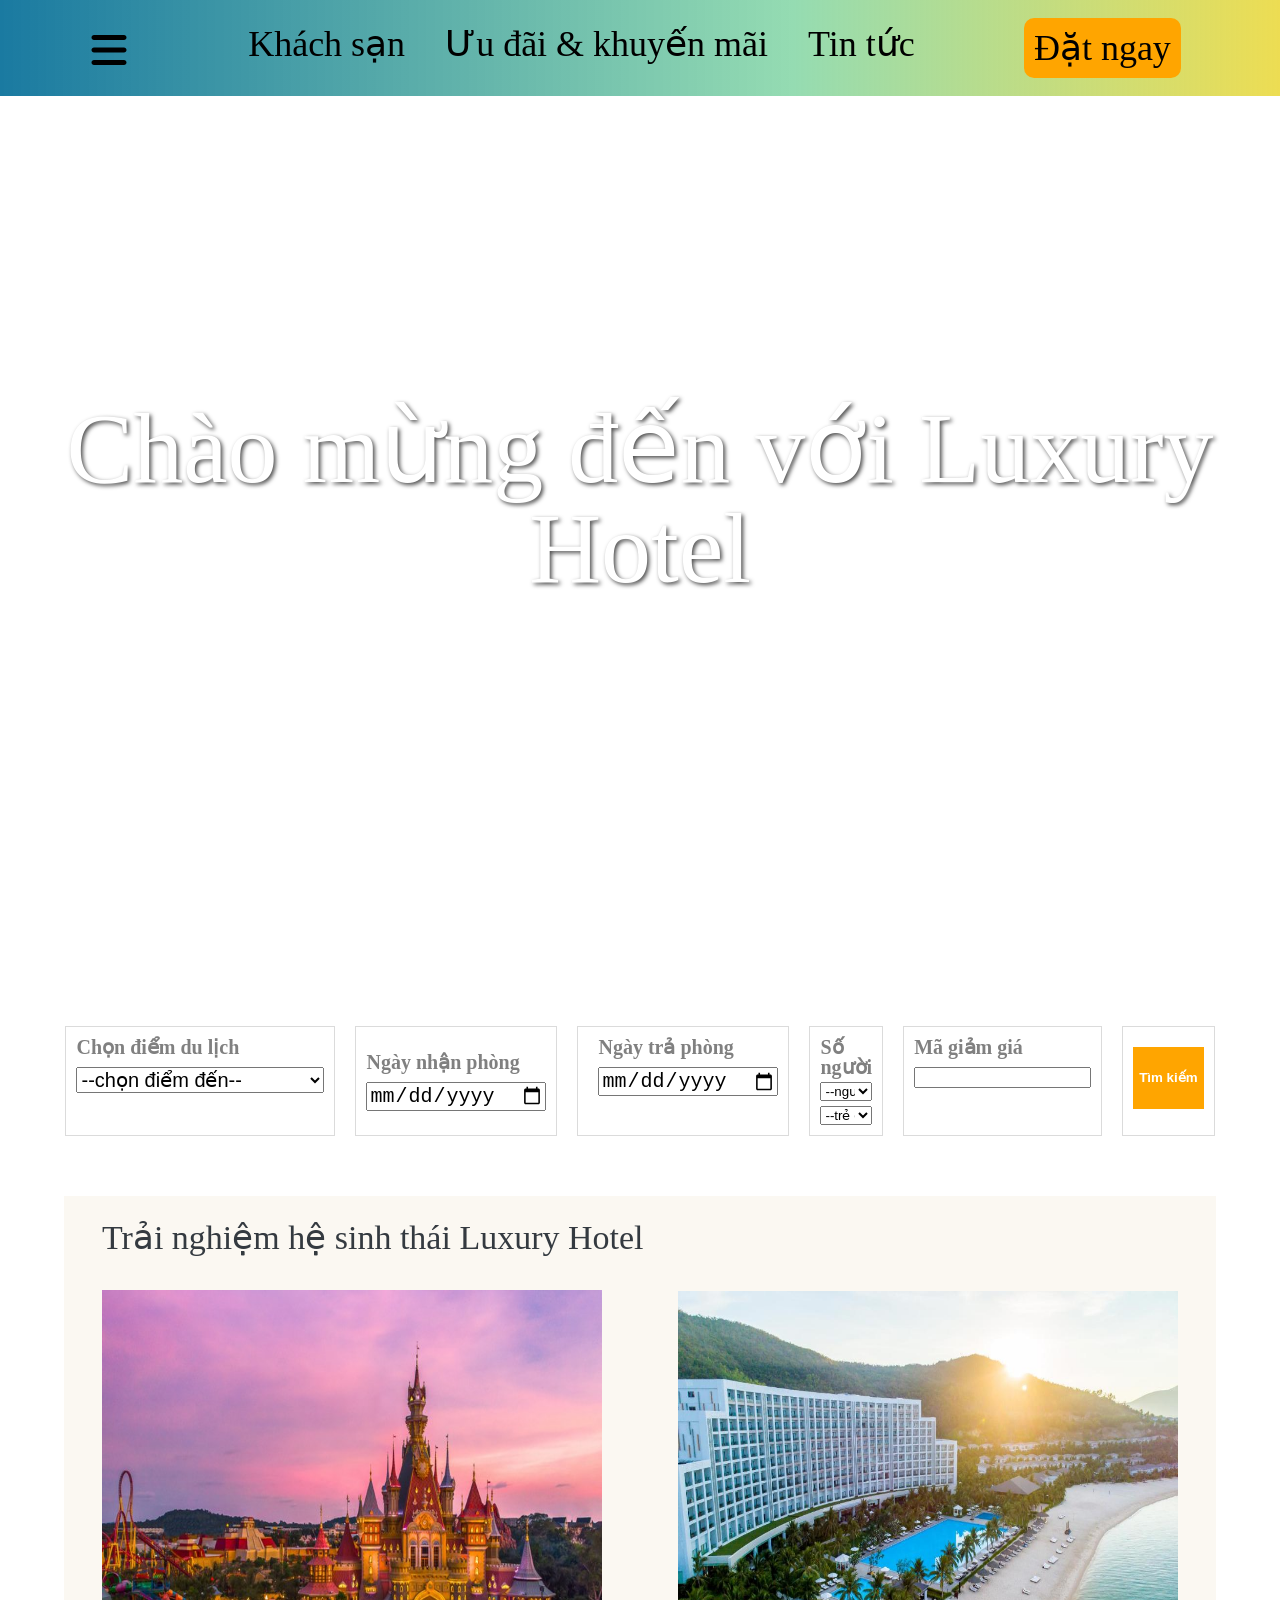
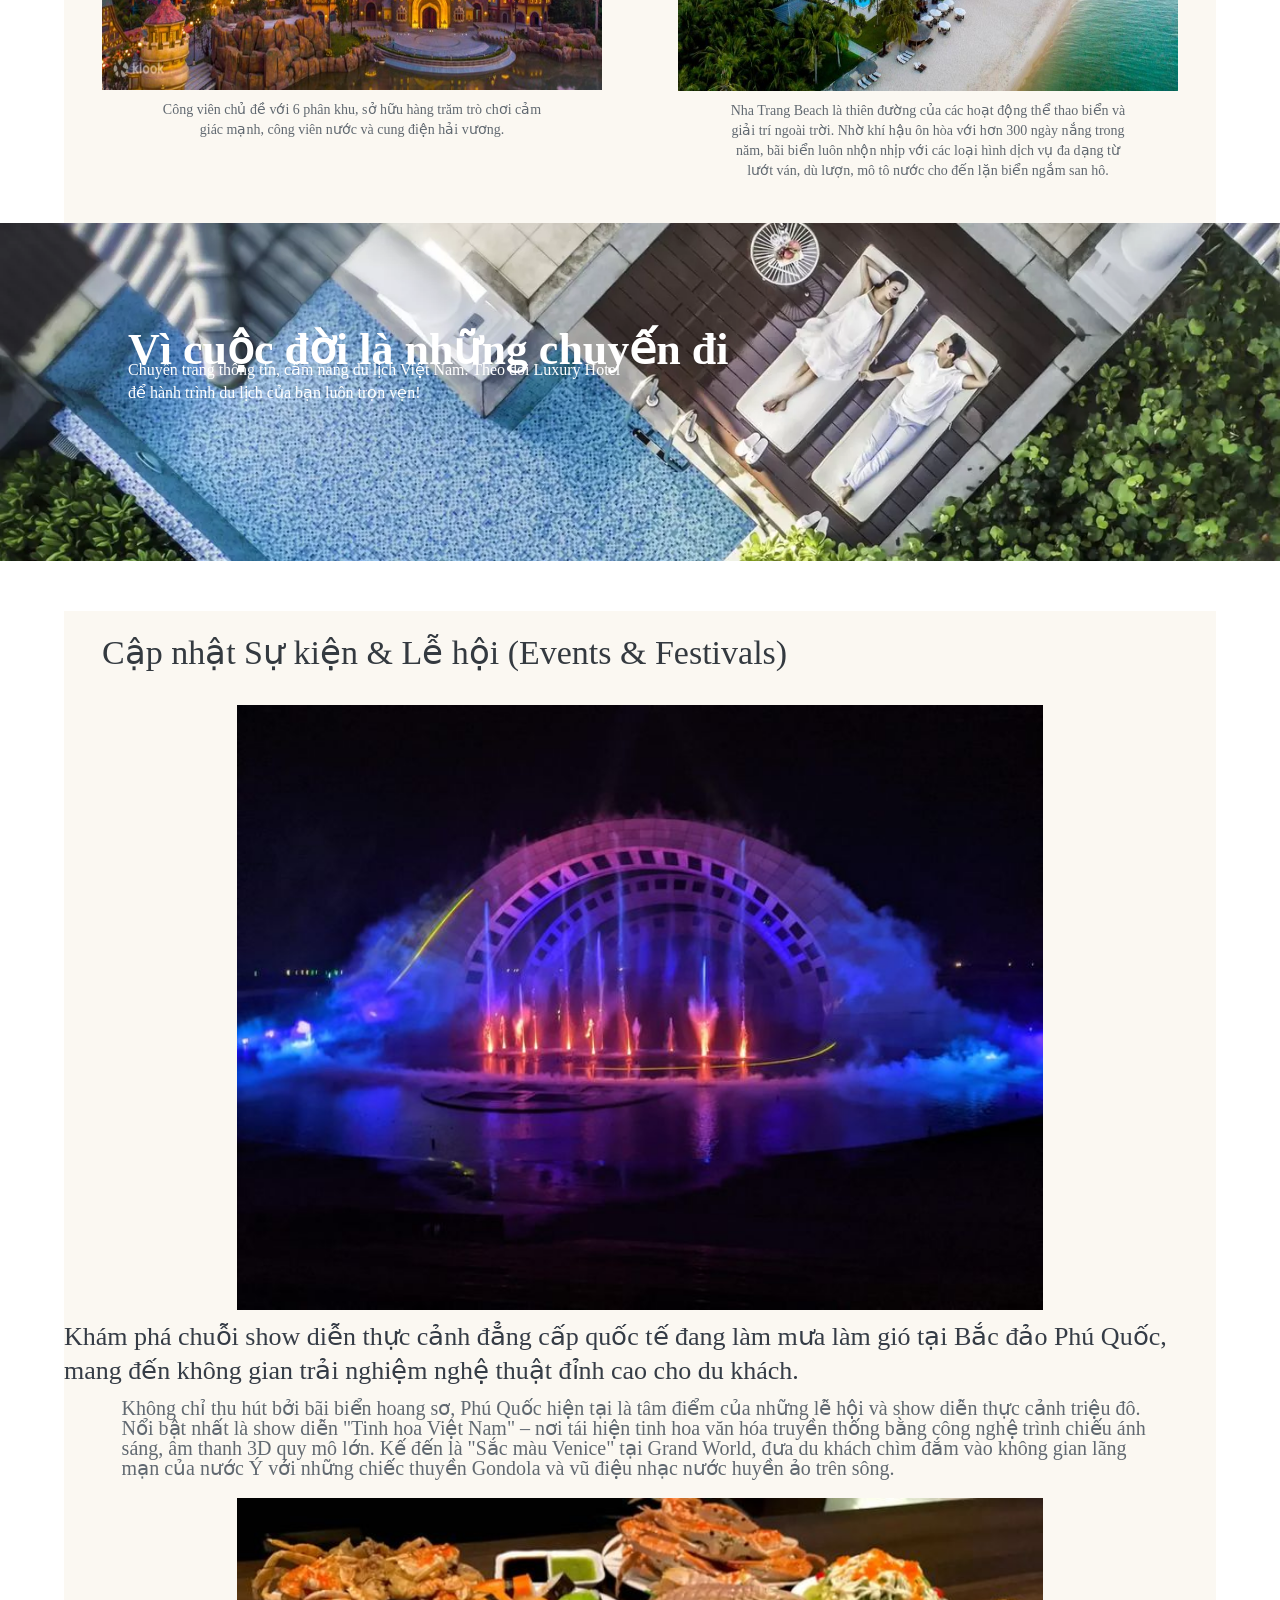
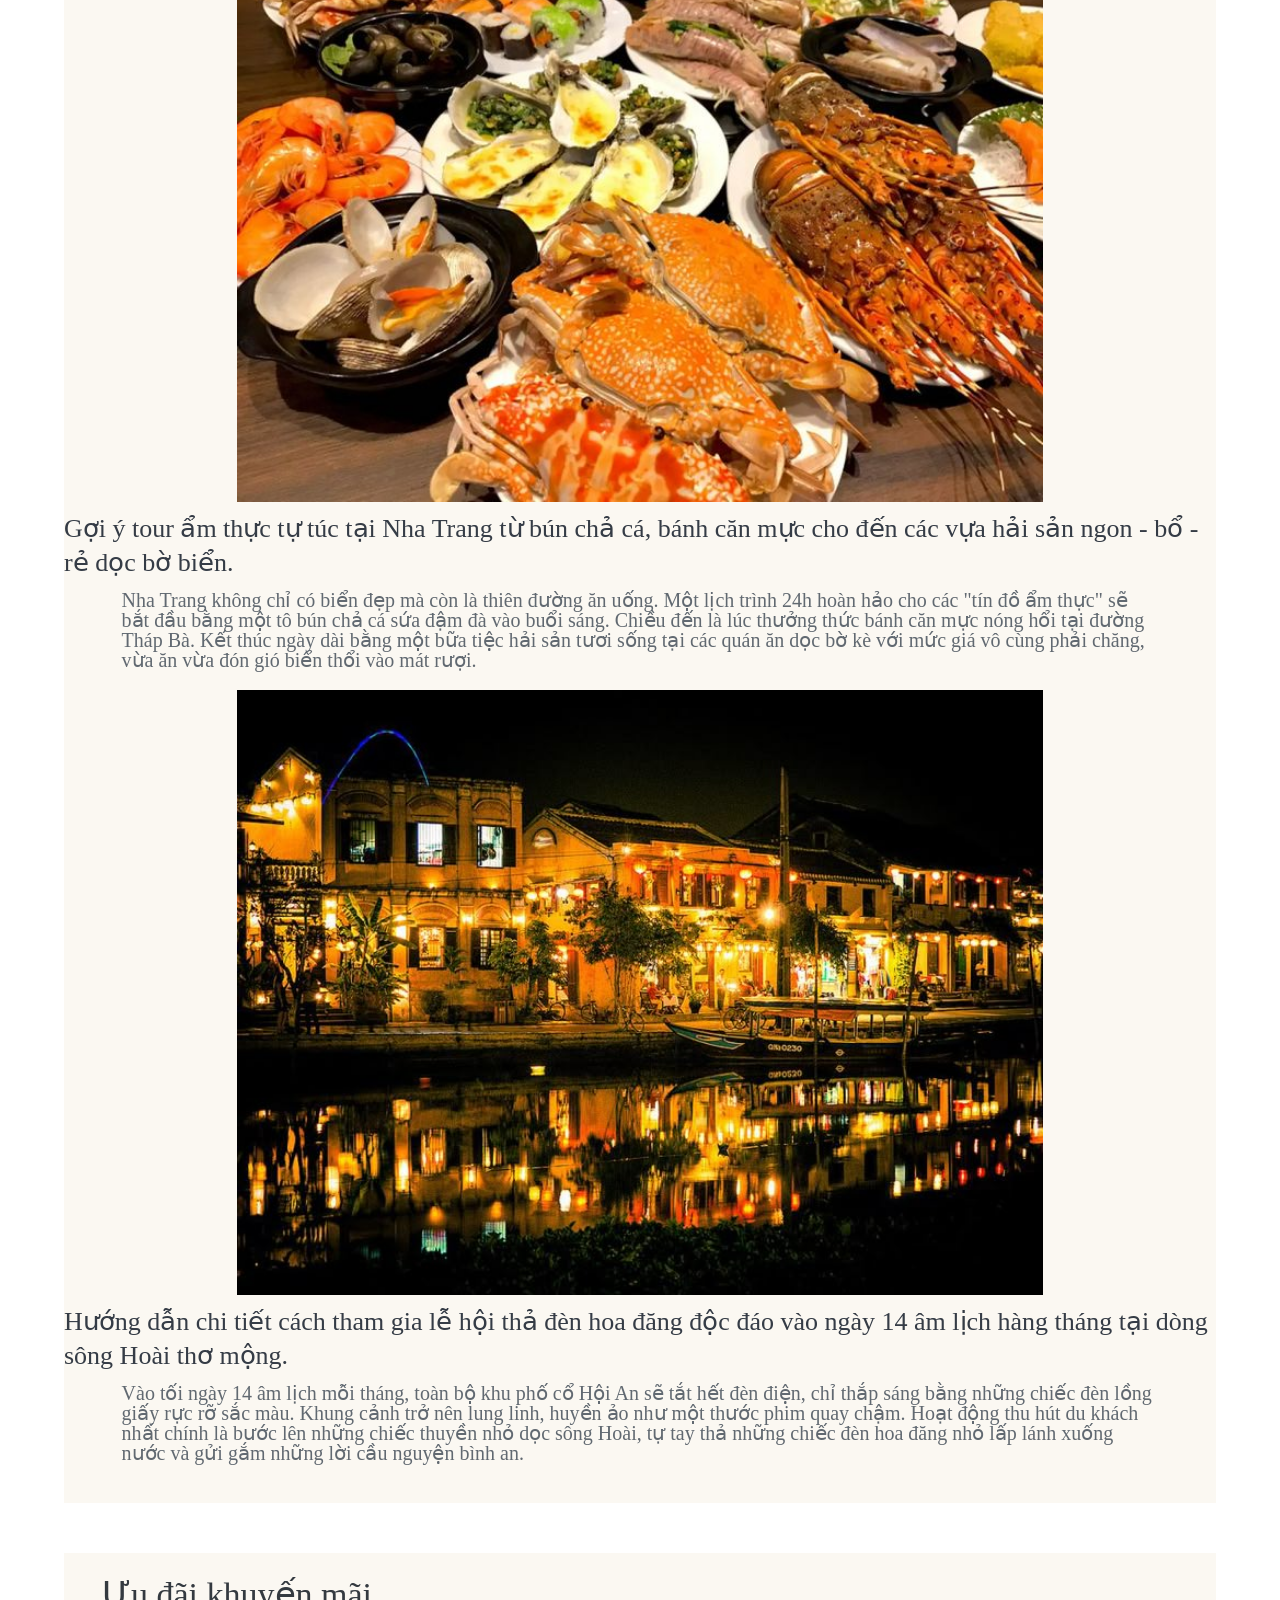
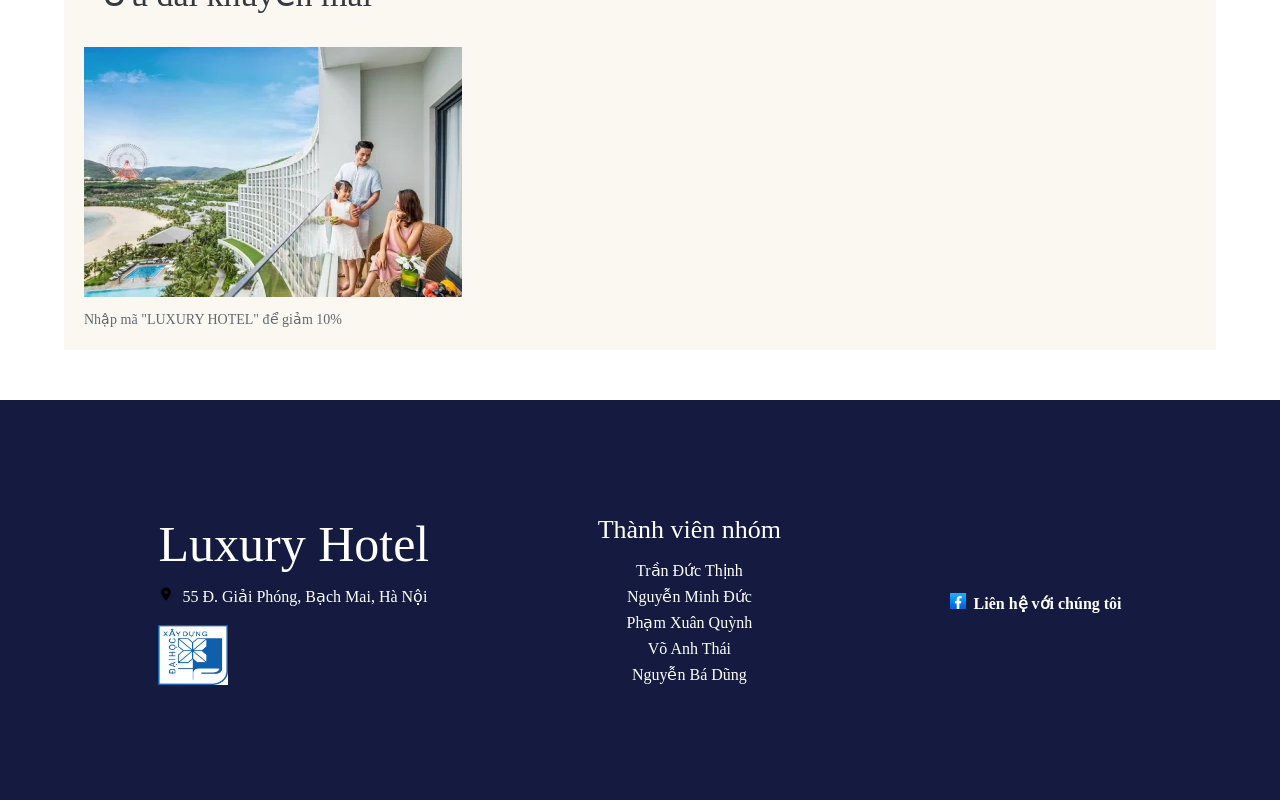
==== index.html @ 9d7a4347 "Add files via upload" ====
<!DOCTYPE html>
<html>
    <head lang="vn">
    <meta charset="UTF-8">
    <link rel="stylesheet" href="./css/reset.css">
    <link rel="stylesheet" href="./css/style.css">
    <!-- title -->
     <title>Luxyry Hotel</title>
    </head>
    <body>
       <!-- header -->
        <header class="header fixed">
            <div class="main-container">
                <div class="body">
                    <!-- icon -->
                     <img src="./img/bars-solid-full.svg" alt="" class="icon">
                     <!-- nav -->
                      <nav class="nav">
                        <ul>
                            <li><a href="#1">Khách sạn</a></li>
                            <li><a href="#2">Ưu đãi & khuyến mãi</a></li>
                            <li><a href="#3">Tin tức</a></li>
                        </ul>
                      </nav>
                      <!-- button -->
                       <div class="button"><a href="#0" class="btn btn-dat-ngay">Đặt ngay</a></div>
                </div>
            </div>
        </header>
        
                   <!-- hero bgc -->
         <section class="hero-banner">
            <!-- content -->
    <div class="content" id="0">
        <div class="box1">
            <h1 class="chaomung">Chào mừng đến với Luxury Hotel</h1>
        <p>Đánh thức mọi giác quan cùng hệ sinh thái nghỉ dưỡng của Luxury Hotel</p>
    </div>
    <div class="khampha">
        <a href="#1">Khám phá -></a>
    </div>
        </div>
    </section>
    <!-- main -->
       
     <!-- <div class="form-dat-phong">
               
     </div> -->
     <main class="main">
         <!-- form tim phong -->
        <div class="main__find" id="1">
            <form>
                <div class=" form form__des">
                    <label for="destination">
                        Chọn điểm du lịch
                   <select name="destination" id="">
                    <option value="">--chọn điểm đến--</option>
                    <optgroup label="Phú Quốc">
                    <option value="">Fiesta Phú Quốc</option>
                    <option value="">Wonderland Phú Quốc</option>
                    <option value="">Resort Phú Quốc</option>
                    </optgroup>
                    <optgroup label="Nha Trang">
                        <option value="">Nha Trang Resort</option>
                        <option value="">Nha Trang Beach</option>
                    </optgroup>
                    <optgroup label="Hội An">
                        <option value="">Resort & Golf Hội An</option>
                    </optgroup>
                   </select>
                </label>
                </div>
                <div class="form form__dayin">
                    <label for="dayin">Ngày nhận phòng</label>
                        <input type="date" name="" id="dayin">
                    
                </div>
                <div class="form form__dayout">
                    <label>
                        Ngày trả phòng
                        <input type="date" name="" id="dayout">
                    </label>
                </div>
                <div class="form form__people">
                    <label for="people">
                        Số người
                        <select name="" id="people__old">
                            <option value="">--người lớn--</option>
                          <option value="">1 Người lớn</option>
                          <option value="">3 người lớn</option>
                          <option value="">4 người lớn</option>
                          <option value="">5 người lớn</option>
                          <option value="">6 người lớn</option>
                    </select>
                    <select name="" id="people__child" class="child">
                        <option value="">--trẻ em--</option>
                        <option value="">1 trẻ em</option>
                        <option value="">2 trẻ em</option>
                        <option value="">3 trẻ em</option>
                        <option value="">4 trẻ em</option>
                        <option value="">5 trẻ em</option>
                    </select>
                </label>
                </div>
                <div class="form form__coupon">
                    <label for="coupon">Mã giảm giá<input type="text" name="" id="coupon"></label>
                </div>
                <div class="form form__search">
                    <input type="submit" value="Tìm kiếm" id="">
                </div>
            </form>
        </div>
        <!-- khach san -->
         <div class="container">
            <h1>Trải nghiệm hệ sinh thái Luxury Hotel</h1>
            <div class="main__khachsan" >
                <div class="a main__khachsan--left">
                <!-- img -->
                 <img src="./img/wPhuQuoc.jpg" alt="phu quoc" class="img">
                 <p>Công viên chủ đề với 6 phân khu, sở hữu hàng trăm trò chơi cảm giác mạnh, 
công viên nước và cung điện hải vương.</p>
                </div>
                <div class="a main__khachsan--right">
                    <img src="./img/nhatrangbeach.jpg" alt="">
                    <p>
Nha Trang Beach là thiên đường của các hoạt động thể thao biển và giải trí ngoài trời. 
Nhờ khí hậu ôn hòa với hơn 300 ngày nắng trong năm, 
bãi biển luôn nhộn nhịp với các loại hình dịch vụ đa dạng từ lướt ván, dù lượn, 
mô tô nước cho đến lặn biển ngắm san hô.
                    </p>
                </div>
            </div>
         </div>
          <!-- anh tu do  -->
           <div class="banner">
            <h2>Vì cuộc đời là những chuyến đi</h2>
            <p>Chuyên trang thông tin, cẩm nang du lịch Việt Nam. Theo dõi Luxury Hotel để hành trình du lịch của bạn luôn trọn vẹn!</p>
            <img src="./img/banner.JPG.webp" alt="Du lịch luxury">
           </div>
           <!-- news -->
            <div class="container">
                <div class="main__news" id="3">
                <h1>Cập nhật Sự kiện & Lễ hội (Events & Festivals)</h1>
                <div class="body">
                    <img src="./img/phuquoc3.jpg" alt="phuquoc">
                    <h2>Khám phá chuỗi show diễn thực cảnh đẳng cấp quốc tế đang làm mưa làm gió tại Bắc đảo Phú Quốc, mang đến không gian trải nghiệm nghệ thuật đỉnh cao cho du khách.</h2>
                    <p>Không chỉ thu hút bởi bãi biển hoang sơ, Phú Quốc hiện tại là tâm điểm của những lễ hội và show diễn thực cảnh triệu đô. Nổi bật nhất là show diễn "Tinh hoa Việt Nam" – nơi tái hiện tinh hoa văn hóa truyền thống bằng công nghệ trình chiếu ánh sáng, âm thanh 3D quy mô lớn. Kế đến là "Sắc màu Venice" tại Grand World, đưa du khách chìm đắm vào không gian lãng mạn của nước Ý với những chiếc thuyền Gondola và vũ điệu nhạc nước huyền ảo trên sông.</p>
                    <img src="./img/nhatrangamthuc.jpg" alt="amthucnhatrang">
                    <h2>Gợi ý tour ẩm thực tự túc tại Nha Trang từ bún chả cá, bánh căn mực cho đến các vựa hải sản ngon - bổ - rẻ dọc bờ biển.</h2>
                    <p>Nha Trang không chỉ có biển đẹp mà còn là thiên đường ăn uống. Một lịch trình 24h hoàn hảo cho các "tín đồ ẩm thực" sẽ bắt đầu bằng một tô bún chả cá sứa đậm đà vào buổi sáng. Chiều đến là lúc thưởng thức bánh căn mực nóng hổi tại đường Tháp Bà. Kết thúc ngày dài bằng một bữa tiệc hải sản tươi sống tại các quán ăn dọc bờ kè với mức giá vô cùng phải chăng, vừa ăn vừa đón gió biển thổi vào mát rượi.</p>
                    <img src="./img/Hoi An At Night.jpg" alt="hoianvedem">
                    <h2>Hướng dẫn chi tiết cách tham gia lễ hội thả đèn hoa đăng độc đáo vào ngày 14 âm lịch hàng tháng tại dòng sông Hoài thơ mộng.</h2>
                    <p>Vào tối ngày 14 âm lịch mỗi tháng, toàn bộ khu phố cổ Hội An sẽ tắt hết đèn điện, chỉ thắp sáng bằng những chiếc đèn lồng giấy rực rỡ sắc màu. Khung cảnh trở nên lung linh, huyền ảo như một thước phim quay chậm. Hoạt động thu hút du khách nhất chính là bước lên những chiếc thuyền nhỏ dọc sông Hoài, tự tay thả những chiếc đèn hoa đăng nhỏ lấp lánh xuống nước và gửi gắm những lời cầu nguyện bình an.</p>
                </div>
                </div>
            </div>
            <div class="container" id="2">
                <h1>Ưu đãi khuyến mãi</h1>
                <div class="main__sale">
                <img src="./img/sale.webp" alt="sale">
                <p>Nhập mã "<b>LUXURY HOTEL</b>" để giảm 10%</p>   
                </div>
            </div>
     </main>
     <!-- footer -->
      <footer>
        <div class="main__footer">
            <div class="main__footer--left">
                <h1>Luxury Hotel</h1>
                <p>55 Đ. Giải Phóng, Bạch Mai, Hà Nội</p>
                <img src="./img/huce.png" alt="Đại học Xây Dựng Hà Nội">
            </div>
            <div class="main__footer--center">
                <h1>Thành viên nhóm</h1>
                <p>Trần Đức Thịnh</p>
                <p>Nguyễn Minh Đức</p>
                <p>Phạm Xuân Quỳnh</p>
                <p>Võ Anh Thái</p>
                <p>Nguyễn Bá Dũng</p>
            </div>
            <div class="main__footer--right">
                <a href="https://www.facebook.com/DucThinhTran.06" target="_blank">Liên hệ với chúng tôi</a>
            </div>
        </div>
      </footer>
    </body>
</html>
---- css/style.css ----
*{
    box-sizing: border-box;
}
html{
    font-size: 62.5%;
}
/* 1rem - 10px */
body{
    font-size: 1.6rem;
    font-family: 'Times New Roman', Times, serif;
}
/* common */
a{
    text-decoration: none;
}
.btn{
    padding: 10px 10px;
    border-radius: 10px;
    background-color: orange;
}
.container{
    margin-top: 5rem;
    background: #fbf8f2;
    width: 90%;
    margin-left: auto;
    margin-right: auto;
    padding: 2rem 0;
}
.main p{
     font-weight: 400;
    font-size: 14px;
    line-height: 20px;
    color: #616971;
}
/* header */
.main-container .button a:hover{
  background-color: aqua;
  color: white;
} 
.header.fixed{
    position: sticky;
    top: -9px;
}
.header{
    position: relative;
    z-index: 999;
    padding: 10px 0 10px;
    background: #1a7aa1;
background: linear-gradient(90deg, rgba(26, 122, 161, 1) 0%, rgba(87, 199, 133, 0.63) 62%, rgba(237, 221, 83, 1) 100%);
}
.header .body{
    display: flex;
    justify-content: space-evenly;
}
.header .icon{
    margin-top: 15px;
    width: 50px;
    height: 50px;
}
.header .nav ul{
  display: inline-flex;
}
.header .nav li{
    padding : 16px 10px 10px 30px;
}
.header .nav a{
    font-weight: 500;
    font-size: 3.6rem;
    padding: 0;
    margin: 0;
    color: black;
    transition: all 0.5s linear;
}
.header .button{
    padding: 20px 15px;
}
.header .button a{
    font-size: 3.6rem;
    color: black;
    transition: 0.25s all linear;
}
.header .nav a:hover{
color: white;
background-color: rgba(255, 255, 0, 0.507);
border-radius: 10px;
}
/* hero bgc */
.hero-banner {
    position: relative;
    height: 100vh;
    background-image: url(https://letsflytravel.vn/wp-content/uploads/2025/05/an-lam-retreats-ninh-van-bay-nha-trang-2-1920x1080.webp);
    background-size: cover;
    background-position: center;
}
/* content */
.content {
    position: absolute;
    width: 100%;
    /* Căn giữa hoàn hảo cả dọc lẫn ngang trên tấm ảnh nền */
    top: 50%;
    left: 50%;
    transform: translate(-50%, -50%); 
    
    text-align: center;
    color: white; 
}

/* bgc */
.content .chaomung {
    font-size: 10rem;
    margin-bottom: 20px;
    text-shadow: 2px 2px 4px rgba(0, 0, 0, 0.7); 
}

.content p {
    font-size: 2.4rem;
    margin-bottom: 30px;
}

.content .khampha a {
    font-size: 2rem;
    color: white;
    border: 2px solid white;
    padding: 10px 20px;
    border-radius: 5px;
    transition: 0.3s;
}

.content .khampha a:hover {
    background-color: white;
    color: black;
}
/* form */
.main__find {
    margin-top: 2rem;
    width: 90%;
    margin-left: auto;
    margin-right: auto;
}
.main__find form label{
    font-size: 2rem;
    color: gray;
    font-weight: 600;
}
.main__find form div{
    padding: 1rem 1rem;
    border: 1px solid rgba(128, 128, 128, 0.281);
    margin: 1rem 1rem;
}
.main__find form{
    display: flex;
    justify-content: center;
}
.main__find form .form__des label{
    display: flex;
    flex-direction: column;
}
.main__find form .form__des label select{
    margin: 1rem 0 0 0 ;
    font-size: 2rem;
}
.main__find form .form__dayin{
    display: flex;
    flex-direction: column;
}
.main__find form .form__dayin input{
    margin: 1rem 0 0 0 ;
    font-size: 2rem;
}
.main__find .form__dayout{
    display: flex;
    justify-content: center;
}
.main__find .form__dayout input {
    font-size: 2rem;
    margin-top: 1rem;
}
.main__find .form__dayout label{
    margin: 0 0 0 1rem;
}
.main__find .form{
    display: flex;
    justify-content: center;
    width: 100%;
}
.main__find .form__people select{
    margin-top: 0.5rem;
    width: 100%;
}
.main__find .form__coupon input{
    margin-top: 1rem;
}
.main__find .form__search input{
    border: none;
    font-weight: 600;
    color: white;
    background-color: orange;
    width: 100%;
    height: 70%;
    margin-top: 1rem;
    transition: all 0.5s linear;
}
.main__find .form__search input:hover{
    cursor: pointer;
    background-color: aqua;
    border-radius: 0.5rem;
}
/* khach san */
.main__khachsan {
    display: flex;
    width: 100%;
    justify-content: space-evenly;
}
.container h1{
    margin-left: 3.8rem;
    margin-bottom: 30px;
    font-family: 'EB Garamond';
    font-style: normal;
    font-weight: 500;
    font-size: 34px;
    line-height: 44px;
    color: #343a40;
}
.main__khachsan img{
    width: 50rem;
    height: 40rem;
    margin-left: auto;
    margin-right: auto;
}
.main__khachsan--left {
    margin-bottom: 4.2rem;
    width: 50%;
    display: flex;
    flex-direction: column;
    justify-content: center;
}
.main__khachsan--right {
    width: 50%;
    display: flex;
    flex-direction: column;
    justify-content: center;
}
.main__khachsan p{
    padding-top: 1rem;
    width: 70%;
    text-align: center;
    margin-left: auto;
    margin-right: auto;
    font-weight: 400;
    font-size: 14px;
    line-height: 20px;
    color: #616971;
    margin-bottom: 21px;
}
/* anh tu do */
.main .banner{
    position: relative;
    overflow: hidden;
}
.main .banner img {
display: block;
width: 100%;
}
.main .banner h2{
position: absolute;
margin-top: 10rem;
margin-left: 10%;
    font-weight: 700;
    font-size: 44px;
    line-height: 54px;
    color: #ffffff;

}
.main .banner p{
    position: absolute;
    top: 40%;
    right: 50%;
    font-weight: 500;
    font-size: 16px;
    line-height: 23px;
    color: #ffffff;
    margin-left: 10%;
}
/* news */
.main__news .body img{
    display: flex;
    width: 70%;
    flex-direction: column;
    margin-left: auto;
    margin-right: auto;
}
.main__news .body h2{
    font-weight: 500;
    font-size: 26px;
    line-height: 34px;
    color: #353c46;
    margin-top: 1rem;
    margin-bottom: 1rem;
}
.main__news .body p {
    width: 90%;
    font-size: 2rem;
    line-height: 2rem;
    height: 10rem;
    margin-left: auto;
    margin-right: auto;
}
/* uu dai */
.main__sale{
    margin-left: 2rem;
}
.main__sale p{
    margin-top: 1rem;
}
/* footer */
.main__footer {
display: flex;
justify-content: space-evenly;
align-items: center;
margin-top:5rem;
background-color: #151b40;
color: white;
width: 100%;
overflow: hidden;
height: 40rem;
}
.main__footer--left img{
width: 7rem;
height: 8rem;
padding: 1rem 0;
}
.main__footer--left h1{
    font-family: 'EB Garamond';
    font-style: normal;
    font-weight: 500;
    font-size: 5rem;
    line-height: 44px;
    padding: 2rem 0 ;
}
.main__footer--left p{
    padding-bottom: 1rem;
}
.main__footer--left p::before{
    content: "";
    display: inline-block;
    width: 16px;
    height: 16px;
    background-image: url("../img/location-dot-solid-full.svg");
    background-size: contain;
    background-repeat: no-repeat;
    margin-right: 8px;
}
.main__footer--center h1 {
    font-size: 2.6rem;
    padding: 1rem;
    font-weight: 500;
}
.main__footer--center p{
    margin: 1rem 0;
    text-align: center;
}
.main__footer--right a{
    font-weight: 600;
     color: white;
}
.main__footer--right a::before {
    content: "";
    display: inline-block;
    width: 1.6rem;
    height: 1.6rem;
    background-image: url(../img/facebook.jpg);
    background-size: contain;
    margin-right: 0.8rem;
    margin-top: 0.5rem;
}
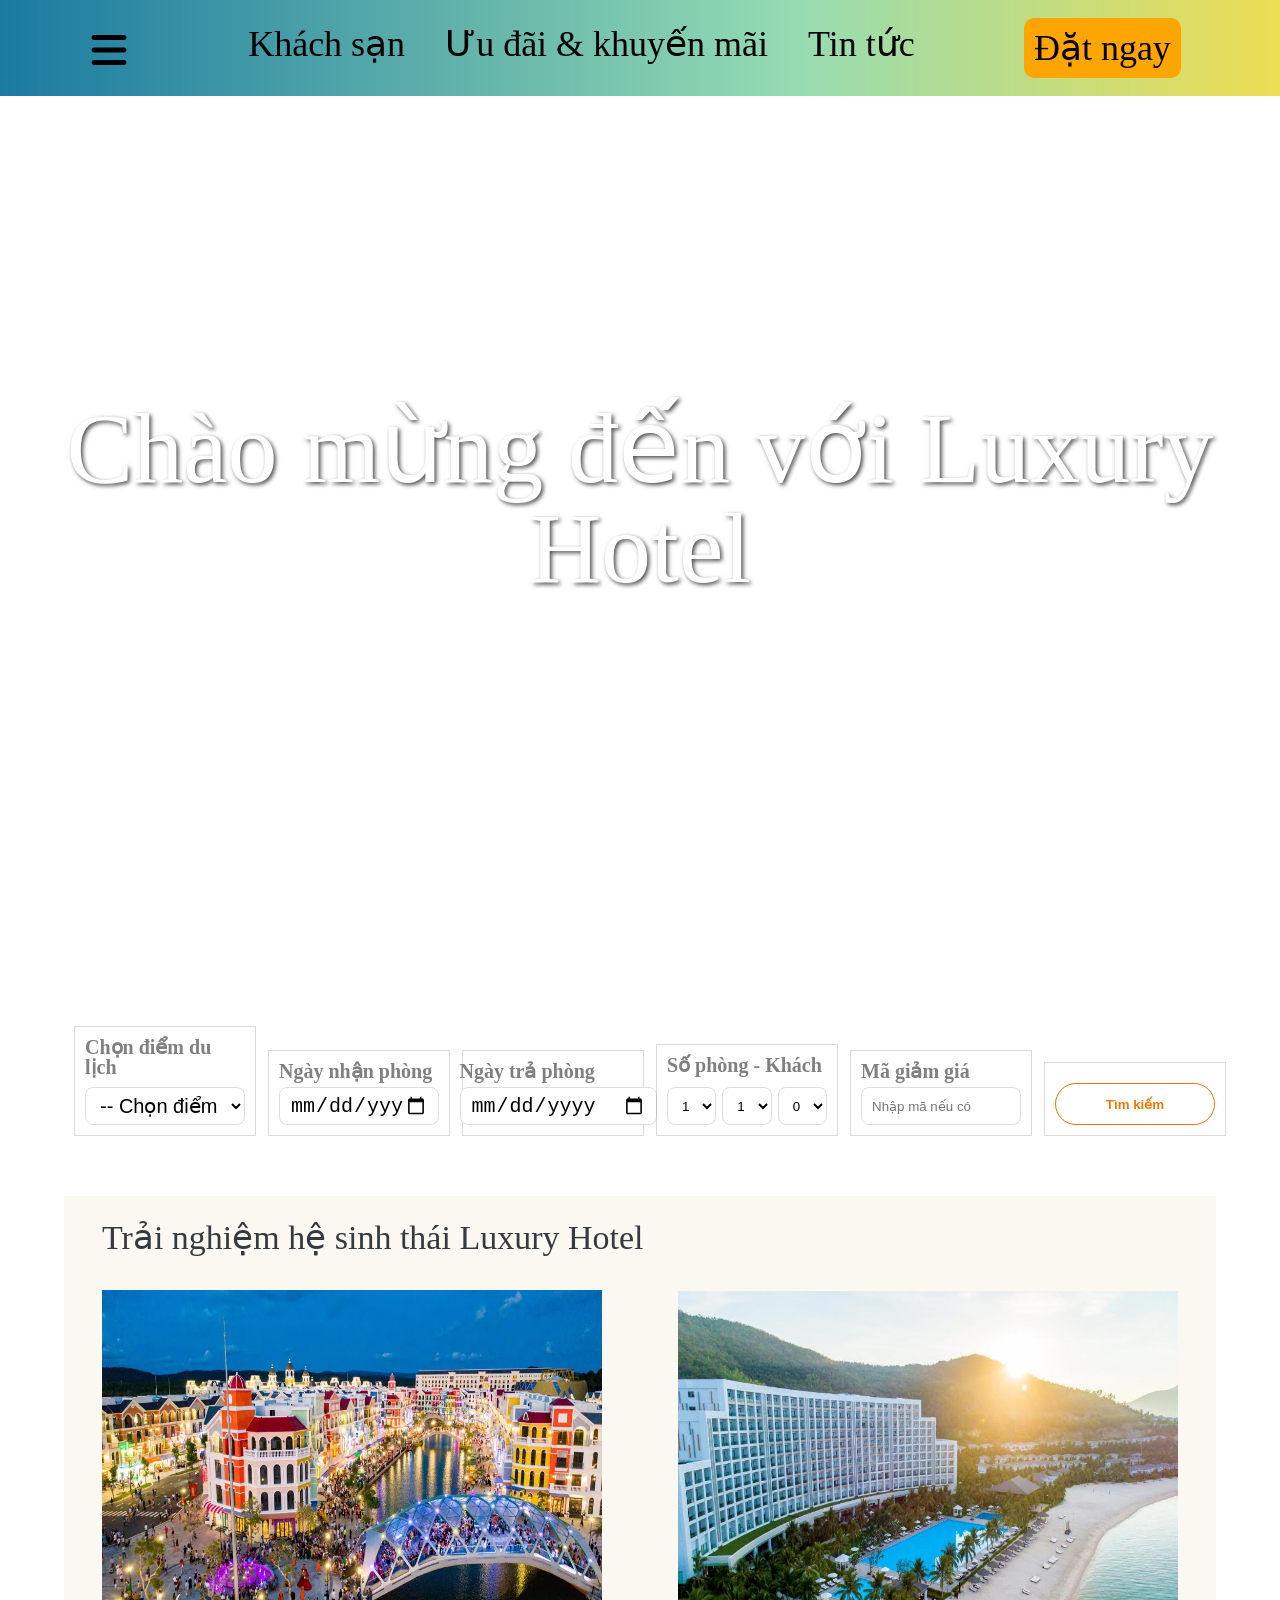
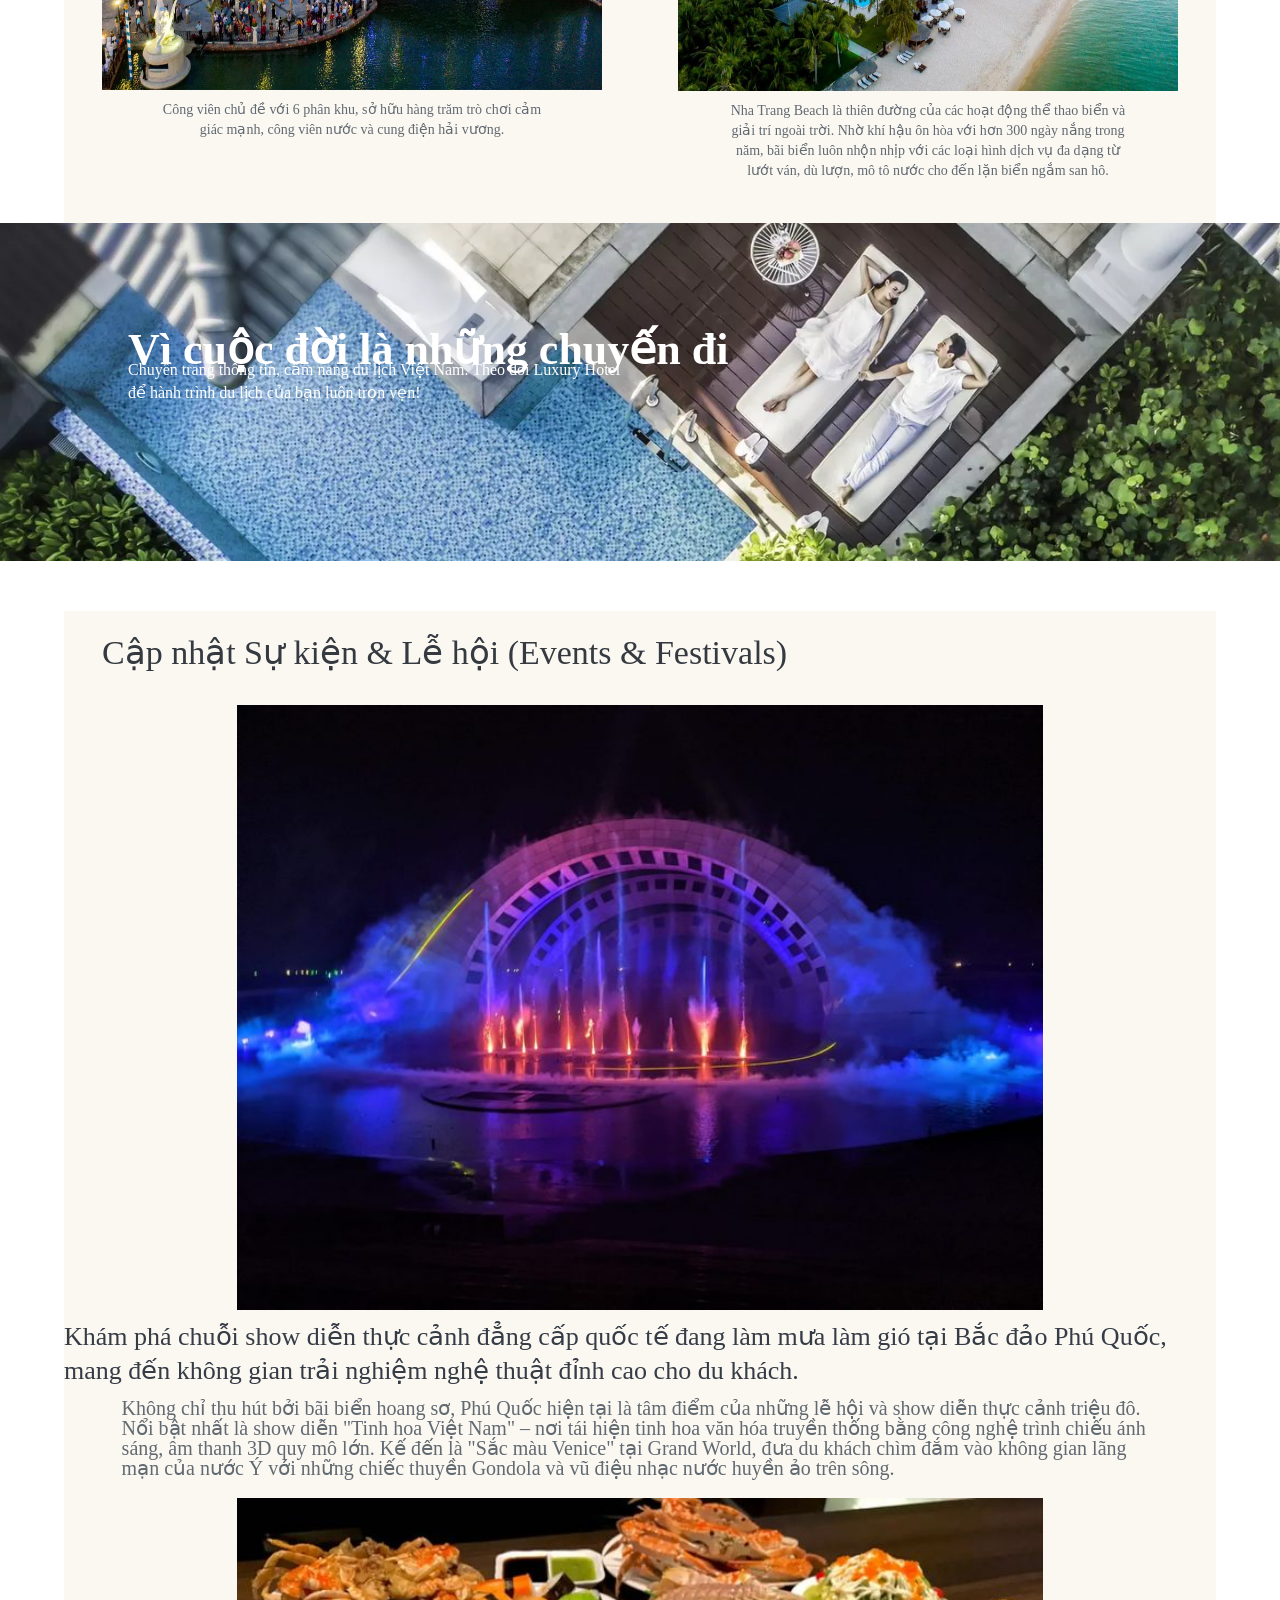
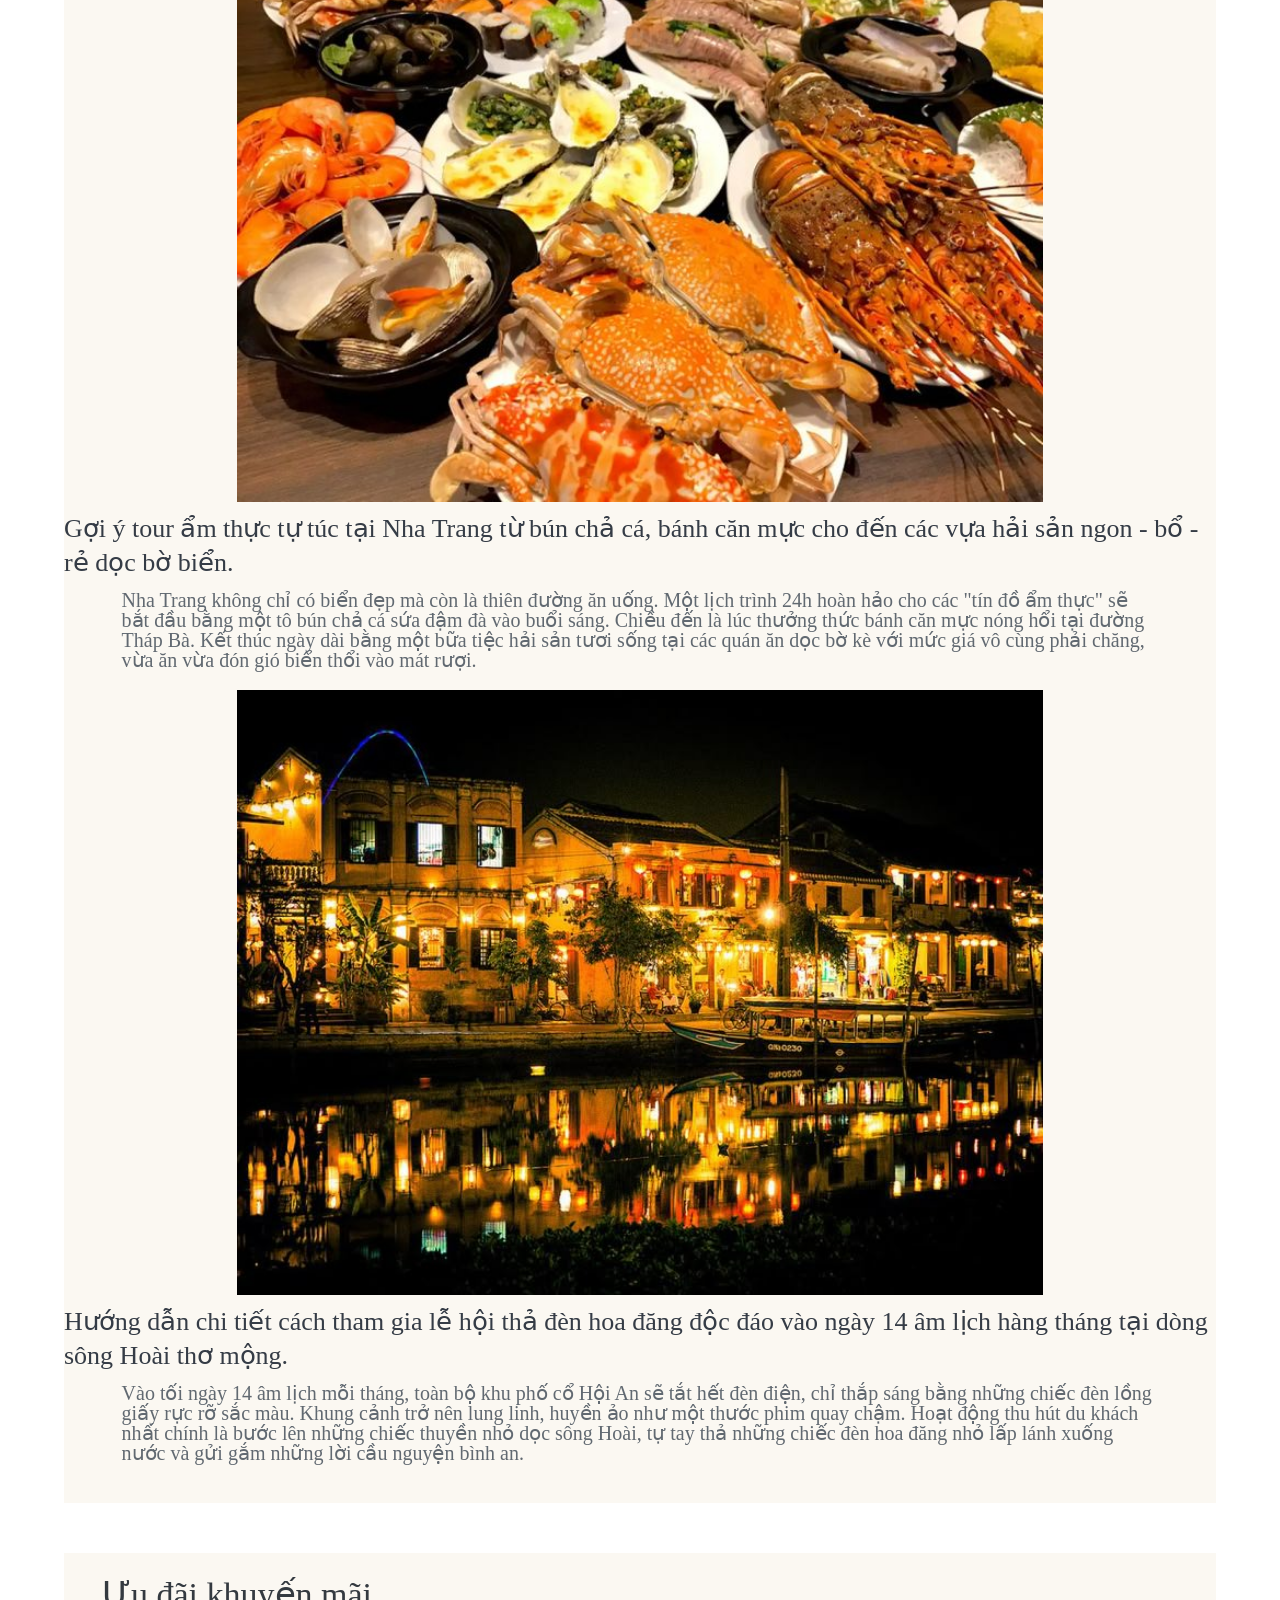
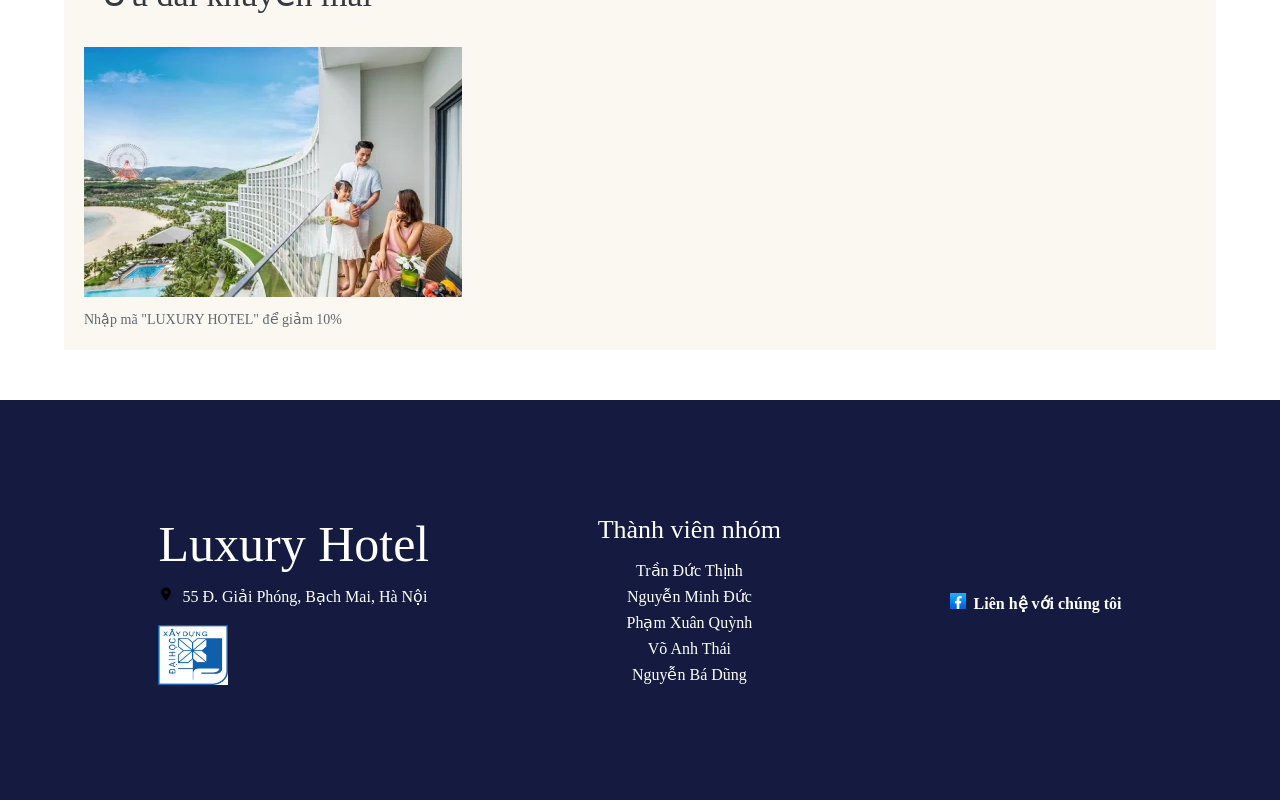
==== commit 1693624f: "Add files via upload" ====
--- a/index.html
+++ b/index.html
@@ -1,187 +1,257 @@
-<!DOCTYPE html>
-<html>
-    <head lang="vn">
-    <meta charset="UTF-8">
-    <link rel="stylesheet" href="./css/reset.css">
-    <link rel="stylesheet" href="./css/style.css">
-    <!-- title -->
-     <title>Luxyry Hotel</title>
-    </head>
-    <body>
-       <!-- header -->
-        <header class="header fixed">
-            <div class="main-container">
-                <div class="body">
-                    <!-- icon -->
-                     <img src="./img/bars-solid-full.svg" alt="" class="icon">
-                     <!-- nav -->
-                      <nav class="nav">
-                        <ul>
-                            <li><a href="#1">Khách sạn</a></li>
-                            <li><a href="#2">Ưu đãi & khuyến mãi</a></li>
-                            <li><a href="#3">Tin tức</a></li>
-                        </ul>
-                      </nav>
-                      <!-- button -->
-                       <div class="button"><a href="#0" class="btn btn-dat-ngay">Đặt ngay</a></div>
-                </div>
-            </div>
-        </header>
-        
-                   <!-- hero bgc -->
-         <section class="hero-banner">
-            <!-- content -->
-    <div class="content" id="0">
-        <div class="box1">
-            <h1 class="chaomung">Chào mừng đến với Luxury Hotel</h1>
-        <p>Đánh thức mọi giác quan cùng hệ sinh thái nghỉ dưỡng của Luxury Hotel</p>
-    </div>
-    <div class="khampha">
-        <a href="#1">Khám phá -></a>
-    </div>
-        </div>
-    </section>
-    <!-- main -->
-       
-     <!-- <div class="form-dat-phong">
-               
-     </div> -->
-     <main class="main">
-         <!-- form tim phong -->
-        <div class="main__find" id="1">
-            <form>
-                <div class=" form form__des">
-                    <label for="destination">
-                        Chọn điểm du lịch
-                   <select name="destination" id="">
-                    <option value="">--chọn điểm đến--</option>
-                    <optgroup label="Phú Quốc">
-                    <option value="">Fiesta Phú Quốc</option>
-                    <option value="">Wonderland Phú Quốc</option>
-                    <option value="">Resort Phú Quốc</option>
-                    </optgroup>
-                    <optgroup label="Nha Trang">
-                        <option value="">Nha Trang Resort</option>
-                        <option value="">Nha Trang Beach</option>
-                    </optgroup>
-                    <optgroup label="Hội An">
-                        <option value="">Resort & Golf Hội An</option>
-                    </optgroup>
-                   </select>
-                </label>
-                </div>
-                <div class="form form__dayin">
-                    <label for="dayin">Ngày nhận phòng</label>
-                        <input type="date" name="" id="dayin">
-                    
-                </div>
-                <div class="form form__dayout">
-                    <label>
-                        Ngày trả phòng
-                        <input type="date" name="" id="dayout">
-                    </label>
-                </div>
-                <div class="form form__people">
-                    <label for="people">
-                        Số người
-                        <select name="" id="people__old">
-                            <option value="">--người lớn--</option>
-                          <option value="">1 Người lớn</option>
-                          <option value="">3 người lớn</option>
-                          <option value="">4 người lớn</option>
-                          <option value="">5 người lớn</option>
-                          <option value="">6 người lớn</option>
-                    </select>
-                    <select name="" id="people__child" class="child">
-                        <option value="">--trẻ em--</option>
-                        <option value="">1 trẻ em</option>
-                        <option value="">2 trẻ em</option>
-                        <option value="">3 trẻ em</option>
-                        <option value="">4 trẻ em</option>
-                        <option value="">5 trẻ em</option>
-                    </select>
-                </label>
-                </div>
-                <div class="form form__coupon">
-                    <label for="coupon">Mã giảm giá<input type="text" name="" id="coupon"></label>
-                </div>
-                <div class="form form__search">
-                    <input type="submit" value="Tìm kiếm" id="">
-                </div>
-            </form>
-        </div>
-        <!-- khach san -->
-         <div class="container">
-            <h1>Trải nghiệm hệ sinh thái Luxury Hotel</h1>
-            <div class="main__khachsan" >
-                <div class="a main__khachsan--left">
-                <!-- img -->
-                 <img src="./img/wPhuQuoc.jpg" alt="phu quoc" class="img">
-                 <p>Công viên chủ đề với 6 phân khu, sở hữu hàng trăm trò chơi cảm giác mạnh, 
-công viên nước và cung điện hải vương.</p>
-                </div>
-                <div class="a main__khachsan--right">
-                    <img src="./img/nhatrangbeach.jpg" alt="">
-                    <p>
-Nha Trang Beach là thiên đường của các hoạt động thể thao biển và giải trí ngoài trời. 
-Nhờ khí hậu ôn hòa với hơn 300 ngày nắng trong năm, 
-bãi biển luôn nhộn nhịp với các loại hình dịch vụ đa dạng từ lướt ván, dù lượn, 
-mô tô nước cho đến lặn biển ngắm san hô.
-                    </p>
-                </div>
-            </div>
-         </div>
-          <!-- anh tu do  -->
-           <div class="banner">
-            <h2>Vì cuộc đời là những chuyến đi</h2>
-            <p>Chuyên trang thông tin, cẩm nang du lịch Việt Nam. Theo dõi Luxury Hotel để hành trình du lịch của bạn luôn trọn vẹn!</p>
-            <img src="./img/banner.JPG.webp" alt="Du lịch luxury">
-           </div>
-           <!-- news -->
-            <div class="container">
-                <div class="main__news" id="3">
-                <h1>Cập nhật Sự kiện & Lễ hội (Events & Festivals)</h1>
-                <div class="body">
-                    <img src="./img/phuquoc3.jpg" alt="phuquoc">
-                    <h2>Khám phá chuỗi show diễn thực cảnh đẳng cấp quốc tế đang làm mưa làm gió tại Bắc đảo Phú Quốc, mang đến không gian trải nghiệm nghệ thuật đỉnh cao cho du khách.</h2>
-                    <p>Không chỉ thu hút bởi bãi biển hoang sơ, Phú Quốc hiện tại là tâm điểm của những lễ hội và show diễn thực cảnh triệu đô. Nổi bật nhất là show diễn "Tinh hoa Việt Nam" – nơi tái hiện tinh hoa văn hóa truyền thống bằng công nghệ trình chiếu ánh sáng, âm thanh 3D quy mô lớn. Kế đến là "Sắc màu Venice" tại Grand World, đưa du khách chìm đắm vào không gian lãng mạn của nước Ý với những chiếc thuyền Gondola và vũ điệu nhạc nước huyền ảo trên sông.</p>
-                    <img src="./img/nhatrangamthuc.jpg" alt="amthucnhatrang">
-                    <h2>Gợi ý tour ẩm thực tự túc tại Nha Trang từ bún chả cá, bánh căn mực cho đến các vựa hải sản ngon - bổ - rẻ dọc bờ biển.</h2>
-                    <p>Nha Trang không chỉ có biển đẹp mà còn là thiên đường ăn uống. Một lịch trình 24h hoàn hảo cho các "tín đồ ẩm thực" sẽ bắt đầu bằng một tô bún chả cá sứa đậm đà vào buổi sáng. Chiều đến là lúc thưởng thức bánh căn mực nóng hổi tại đường Tháp Bà. Kết thúc ngày dài bằng một bữa tiệc hải sản tươi sống tại các quán ăn dọc bờ kè với mức giá vô cùng phải chăng, vừa ăn vừa đón gió biển thổi vào mát rượi.</p>
-                    <img src="./img/Hoi An At Night.jpg" alt="hoianvedem">
-                    <h2>Hướng dẫn chi tiết cách tham gia lễ hội thả đèn hoa đăng độc đáo vào ngày 14 âm lịch hàng tháng tại dòng sông Hoài thơ mộng.</h2>
-                    <p>Vào tối ngày 14 âm lịch mỗi tháng, toàn bộ khu phố cổ Hội An sẽ tắt hết đèn điện, chỉ thắp sáng bằng những chiếc đèn lồng giấy rực rỡ sắc màu. Khung cảnh trở nên lung linh, huyền ảo như một thước phim quay chậm. Hoạt động thu hút du khách nhất chính là bước lên những chiếc thuyền nhỏ dọc sông Hoài, tự tay thả những chiếc đèn hoa đăng nhỏ lấp lánh xuống nước và gửi gắm những lời cầu nguyện bình an.</p>
-                </div>
-                </div>
-            </div>
-            <div class="container" id="2">
-                <h1>Ưu đãi khuyến mãi</h1>
-                <div class="main__sale">
-                <img src="./img/sale.webp" alt="sale">
-                <p>Nhập mã "<b>LUXURY HOTEL</b>" để giảm 10%</p>   
-                </div>
-            </div>
-     </main>
-     <!-- footer -->
-      <footer>
-        <div class="main__footer">
-            <div class="main__footer--left">
-                <h1>Luxury Hotel</h1>
-                <p>55 Đ. Giải Phóng, Bạch Mai, Hà Nội</p>
-                <img src="./img/huce.png" alt="Đại học Xây Dựng Hà Nội">
-            </div>
-            <div class="main__footer--center">
-                <h1>Thành viên nhóm</h1>
-                <p>Trần Đức Thịnh</p>
-                <p>Nguyễn Minh Đức</p>
-                <p>Phạm Xuân Quỳnh</p>
-                <p>Võ Anh Thái</p>
-                <p>Nguyễn Bá Dũng</p>
-            </div>
-            <div class="main__footer--right">
-                <a href="https://www.facebook.com/DucThinhTran.06" target="_blank">Liên hệ với chúng tôi</a>
-            </div>
-        </div>
-      </footer>
-    </body>
+<!DOCTYPE html>
+<html>
+    <head lang="vn">
+    <meta charset="UTF-8">
+    <link rel="stylesheet" href="./css/reset.css">
+    <link rel="stylesheet" href="./css/style.css">
+    <style>
+        /* CSS bổ sung cho form tìm kiếm ở trang index */
+        .main__find form {
+            display: grid;
+            grid-template-columns: repeat(6, minmax(130px, 1fr));
+            gap: 12px;
+            align-items: end;
+        }
+        .main__find .form select,
+        .main__find .form input[type="date"],
+        .main__find .form input[type="text"] {
+            width: 100%;
+            min-height: 38px;
+            margin-top: 6px;
+            border: 1px solid #ddd;
+            border-radius: 8px;
+            padding: 0 10px;
+            background: #fff;
+        }
+        .main__find .form__people label {
+            display: grid;
+            grid-template-columns: 1fr 1fr 1fr;
+            gap: 6px;
+        }
+        .main__find .form__people label > span {
+            grid-column: 1 / -1;
+        }
+        .main__find .form__search input {
+            width: 100%;
+            min-height: 42px;
+            border: 1px solid #f07800;
+            border-radius: 999px;
+            background: #fff;
+            color: #f07800;
+            font-weight: 700;
+            cursor: pointer;
+        }
+        @media (max-width: 1100px) {
+            .main__find form {
+                grid-template-columns: repeat(2, 1fr);
+            }
+        }
+        @media (max-width: 700px) {
+            .main__find form,
+            .main__find .form__people label {
+                grid-template-columns: 1fr;
+            }
+        }
+    </style>
+
+    <!-- title -->
+     <title>Luxury Hotel</title>
+    </head>
+    <body>
+       <!-- bg black when click -->
+        <div class="bgc__menu"></div>
+        <!-- menu -->
+         <div class="div__menu">
+            <h1>Luxury Hotel</h1>
+            <ul>
+                <li><a href="#1">Khách sạn</a></li>
+                <li><a href="#2">Ưu đãi & khuyến mãi</a></li>
+                <li><a href="#3">Tin tức</a></li>
+            </ul>
+         </div>
+       <!-- header -->
+        <header class="header fixed">
+            <div class="main-container">
+                <div class="body">
+                    
+                    <!-- icon -->
+                     <img src="./img/bars-solid-full.svg" alt="menu" class="icon" id="icon__nav">
+                     <!-- nav -->
+                      <nav class="nav">
+                        <ul>
+                            <li><a href="#1">Khách sạn</a></li>
+                            <li><a href="#2">Ưu đãi & khuyến mãi</a></li>
+                            <li><a href="#3">Tin tức</a></li>
+                        </ul>
+                      </nav>
+                      <!-- button -->
+                       <div class="button"><a href="#0" class="btn btn-dat-ngay">Đặt ngay</a></div>
+                </div>
+            </div>
+        </header>
+        
+                   <!-- hero bgc -->
+         <section class="hero-banner">
+            <!-- content -->
+    <div class="content" id="0">
+        <div class="box1">
+            <h1 class="chaomung">Chào mừng đến với Luxury Hotel</h1>
+        <p>Đánh thức mọi giác quan 
+            cùng hệ sinh thái nghỉ dưỡng của Luxury Hotel</p>
+    </div>
+    <div class="khampha">
+        <a href="#1">Khám phá -></a>
+    </div>
+        </div>
+    </section>
+    <!-- main -->
+       
+     <!-- <div class="form-dat-phong">
+               
+     </div> -->
+     <main class="main">
+         <!-- form tim phong -->
+        <div class="main__find" id="1">
+            <form id="searchForm" action="./datphong.html" method="get">
+                <div class=" form form__des">
+                    <label for="destination">
+                        Chọn điểm du lịch
+                   <select name="destination" id="destination">
+                    <option value="">-- Chọn điểm đến --</option>
+                    <optgroup label="Phú Quốc">
+                        <option value="fiesta-phu-quoc">Fiesta Phú Quốc</option>
+                        <option value="wonderland-phu-quoc">Wonderland Phú Quốc</option>
+                        <option value="resort-phu-quoc">Resort Phú Quốc</option>
+                    </optgroup>
+                    <optgroup label="Nha Trang">
+                        <option value="nha-trang-resort">Nha Trang Resort</option>
+                        <option value="nha-trang-beach">Nha Trang Beach</option>
+                    </optgroup>
+                    <optgroup label="Hội An">
+                        <option value="resort-golf-hoi-an">Resort &amp; Golf Hội An</option>
+                    </optgroup>
+                   </select>
+                </label>
+                </div>
+                <div class="form form__dayin">
+                    <label for="dayin">Ngày nhận phòng</label>
+                        <input type="date" name="dayin" id="dayin">
+                    
+                </div>
+                <div class="form form__dayout">
+                    <label>
+                        Ngày trả phòng
+                        <input type="date" name="dayout" id="dayout">
+                    </label>
+                </div>
+                <div class="form form__people">
+                    <label for="people__old">
+                        <span>Số phòng - Khách</span>
+                        <select name="rooms" id="room_count">
+                            <option value="1">1 phòng</option>
+                            <option value="2">2 phòng</option>
+                            <option value="3">3 phòng</option>
+                            <option value="4">4 phòng</option>
+                        </select>
+                        <select name="adult" id="people__old">
+                            <option value="1">1 người lớn</option>
+                            <option value="2">2 người lớn</option>
+                            <option value="3">3 người lớn</option>
+                            <option value="4">4 người lớn</option>
+                            <option value="5">5 người lớn</option>
+                            <option value="6">6 người lớn</option>
+                        </select>
+                        <select name="child" id="people__child" class="child">
+                            <option value="0">0 trẻ em</option>
+                            <option value="1">1 trẻ em</option>
+                            <option value="2">2 trẻ em</option>
+                            <option value="3">3 trẻ em</option>
+                            <option value="4">4 trẻ em</option>
+                            <option value="5">5 trẻ em</option>
+                        </select>
+                    </label>
+                </div>
+                <div class="form form__coupon">
+                    <label for="coupon">Mã giảm giá<input type="text" name="coupon" id="coupon" placeholder="Nhập mã nếu có"></label>
+                </div>
+                <div class="form form__search">
+                    <input type="submit" value="Tìm kiếm" id="btnSearch">
+                </div>
+            </form>
+        </div>
+        <!-- khach san -->
+         <div class="container">
+            <h1>Trải nghiệm hệ sinh thái Luxury Hotel</h1>
+            <div class="main__khachsan" >
+                <div class="a main__khachsan--left">
+                <!-- img -->
+                 <img src="./img/phuquoc.webp" alt="phu quoc" class="img">
+                 <p>Công viên chủ đề với 6 phân khu, sở hữu hàng trăm trò chơi cảm giác mạnh, 
+công viên nước và cung điện hải vương.</p>
+                </div>
+                <div class="a main__khachsan--right">
+                    <img src="./img/nhatrangbeach.jpg" alt="">
+                    <p>
+Nha Trang Beach là thiên đường của các hoạt động thể thao biển và giải trí ngoài trời. 
+Nhờ khí hậu ôn hòa với hơn 300 ngày nắng trong năm, 
+bãi biển luôn nhộn nhịp với các loại hình dịch vụ đa dạng từ lướt ván, dù lượn, 
+mô tô nước cho đến lặn biển ngắm san hô.
+                    </p>
+                </div>
+            </div>
+         </div>
+          <!-- anh tu do  -->
+           <div class="banner">
+            <h2>Vì cuộc đời là những chuyến đi</h2>
+            <p>Chuyên trang thông tin, cẩm nang du lịch Việt Nam. Theo dõi Luxury Hotel để hành trình du lịch của bạn luôn trọn vẹn!</p>
+            <img src="./img/banner.JPG.webp" alt="Du lịch luxury">
+           </div>
+           <!-- news -->
+            <div class="container">
+                <div class="main__news" id="3">
+                <h1>Cập nhật Sự kiện & Lễ hội (Events & Festivals)</h1>
+                <div class="body">
+                    <img src="./img/phuquoc3.jpg" alt="phuquoc">
+                    <h2>Khám phá chuỗi show diễn thực cảnh đẳng cấp quốc tế đang làm mưa làm gió tại Bắc đảo Phú Quốc, mang đến không gian trải nghiệm nghệ thuật đỉnh cao cho du khách.</h2>
+                    <p>Không chỉ thu hút bởi bãi biển hoang sơ, Phú Quốc hiện tại là tâm điểm của những lễ hội và show diễn thực cảnh triệu đô. Nổi bật nhất là show diễn "Tinh hoa Việt Nam" – nơi tái hiện tinh hoa văn hóa truyền thống bằng công nghệ trình chiếu ánh sáng, âm thanh 3D quy mô lớn. Kế đến là "Sắc màu Venice" tại Grand World, đưa du khách chìm đắm vào không gian lãng mạn của nước Ý với những chiếc thuyền Gondola và vũ điệu nhạc nước huyền ảo trên sông.</p>
+                    <img src="./img/nhatrangamthuc.jpg" alt="amthucnhatrang">
+                    <h2>Gợi ý tour ẩm thực tự túc tại Nha Trang từ bún chả cá, bánh căn mực cho đến các vựa hải sản ngon - bổ - rẻ dọc bờ biển.</h2>
+                    <p>Nha Trang không chỉ có biển đẹp mà còn là thiên đường ăn uống. Một lịch trình 24h hoàn hảo cho các "tín đồ ẩm thực" sẽ bắt đầu bằng một tô bún chả cá sứa đậm đà vào buổi sáng. Chiều đến là lúc thưởng thức bánh căn mực nóng hổi tại đường Tháp Bà. Kết thúc ngày dài bằng một bữa tiệc hải sản tươi sống tại các quán ăn dọc bờ kè với mức giá vô cùng phải chăng, vừa ăn vừa đón gió biển thổi vào mát rượi.</p>
+                    <img src="./img/Hoi An At Night.jpg" alt="hoianvedem">
+                    <h2>Hướng dẫn chi tiết cách tham gia lễ hội thả đèn hoa đăng độc đáo vào ngày 14 âm lịch hàng tháng tại dòng sông Hoài thơ mộng.</h2>
+                    <p>Vào tối ngày 14 âm lịch mỗi tháng, toàn bộ khu phố cổ Hội An sẽ tắt hết đèn điện, chỉ thắp sáng bằng những chiếc đèn lồng giấy rực rỡ sắc màu. Khung cảnh trở nên lung linh, huyền ảo như một thước phim quay chậm. Hoạt động thu hút du khách nhất chính là bước lên những chiếc thuyền nhỏ dọc sông Hoài, tự tay thả những chiếc đèn hoa đăng nhỏ lấp lánh xuống nước và gửi gắm những lời cầu nguyện bình an.</p>
+                </div>
+                </div>
+            </div>
+            <div class="container" id="2">
+                <h1>Ưu đãi khuyến mãi</h1>
+                <div class="main__sale">
+                <img src="./img/sale.webp" alt="sale">
+                <p>Nhập mã "<b>LUXURY HOTEL</b>" để giảm 10%</p>   
+                </div>
+            </div>
+     </main>
+     <!-- footer -->
+      <footer>
+        <div class="main__footer">
+            <div class="main__footer--left">
+                <h1>Luxury Hotel</h1>
+                <p>55 Đ. Giải Phóng, Bạch Mai, Hà Nội</p>
+                <img src="./img/huce.png" alt="Đại học Xây Dựng Hà Nội">
+            </div>
+            <div class="main__footer--center">
+                <h1>Thành viên nhóm</h1>
+                <p>Trần Đức Thịnh</p>
+                <p>Nguyễn Minh Đức</p>
+                <p>Phạm Xuân Quỳnh</p>
+                <p>Võ Anh Thái</p>
+                <p>Nguyễn Bá Dũng</p>
+            </div>
+            <div class="main__footer--right">
+                <a href="https://www.facebook.com/DucThinhTran.06" target="_blank">Liên hệ với chúng tôi</a>
+            </div>
+        </div>
+      </footer>
+      <script src="./main.js"></script>
+    </body>
 </html>
--- a/css/style.css
+++ b/css/style.css
@@ -372,4 +372,1527 @@
     background-size: contain;
     margin-right: 0.8rem;
     margin-top: 0.5rem;
-}+}
+/* nav menu */
+header img:hover{
+    cursor: pointer;
+}
+.bgc__menu{
+    position: fixed;
+    inset: 0;
+    background-color: rgba(0, 0, 0, 0.35);
+    z-index: 1000;
+
+    visibility: hidden;
+    opacity: 0;
+    transition: opacity 0.3s ease;
+}
+
+.div__menu{
+    position: fixed;
+    top: 0;
+    left: 0;
+    width: 300px;
+    height: 100vh;
+    background-color: aqua;
+    z-index: 1001;
+
+    visibility: hidden;
+    transform: translateX(-100%);
+    transition: transform 0.4s ease;
+}
+.div__menu h1{
+    font-size: 3.6rem;
+    font-weight: 600;
+    text-align: center;
+    margin-top: 1rem;
+}
+.div__menu ul li{
+    padding: 1.5rem 0 1.5rem 1rem;
+    transition: 0.25s all ease;
+}
+.div__menu ul a {
+    font-weight:600 ;
+    font-size: 2rem;
+}
+.div__menu ul li:hover{
+    background-color: orange;
+}
+/* dat phong*/
+/* dat phong header */
+.header__datphong h1{
+   text-align: center;
+   padding: 1rem 0;
+   font-size: 2.6rem;
+   font-weight: 600;
+}
+.main__datphong .main__find {
+    background-color: rgba(255, 192, 203, 0.449);
+    width: 100%;
+}
+.main__datphong .main__find form {
+    width: 80%;
+    margin-left: auto;
+    margin-right: auto;
+}
+/* ket qua */
+/* ketqua left */
+.datphong__ketQua{
+    width: 90%;
+    margin-top: 2rem;
+    margin-left:auto;
+    margin-right:auto;
+    background-color: aqua;
+}
+.datphong__ketQua .datphong__ketQua--left h1{
+    font-size: 2rem;
+    font-weight: 600;
+    padding: 1rem 0;
+    background-color: rgba(128, 128, 128, 0.54);
+    width: 50%;
+    padding-left: 2rem;
+    border: 1px solid gray;
+    border-radius: 1rem;
+}
+/* dat phong */
+        /* Reset riêng cho trang đặt phòng để không bị CSS trang index làm vỡ thanh tìm kiếm */
+        body.booking-page {
+            margin: 0 !important;
+            padding: 0 !important;
+            background: #ffffff !important;
+            background-color: #ffffff !important;
+            color: #111827 !important;
+            font-family: Arial, Helvetica, sans-serif !important;
+        }
+
+        .booking-page,
+        .booking-page * {
+            box-sizing: border-box;
+        }
+
+        .booking-page [hidden] {
+            display: none !important;
+        }
+
+        .booking-page button,
+        .booking-page input,
+        .booking-page select {
+            font-family: inherit;
+        }
+
+        .booking-page .header__datphong {
+            min-height: 100px;
+            border-top: 5px solid #333333;
+            border-bottom: 1px solid #eadfce;
+            background: #ffffff !important;
+            display: flex;
+            align-items: center;
+            justify-content: center;
+            position: relative;
+        }
+
+        .booking-page .header__datphong h1 {
+            margin: 0;
+            color: #06247d;
+            font-size: 30px;
+            font-weight: 700;
+            letter-spacing: 1px;
+            text-transform: uppercase;
+        }
+
+        .booking-page .header__menu-icon {
+            position: absolute;
+            left: 72px;
+            top: 50%;
+            transform: translateY(-50%);
+            border: none;
+            background: transparent !important;
+            font-size: 34px;
+            color: #1f2937;
+            cursor: pointer;
+        }
+
+        .booking-page .header__account {
+            position: absolute;
+            right: 72px;
+            top: 50%;
+            transform: translateY(-50%);
+            color: #6b7280;
+            font-size: 18px;
+            font-weight: 600;
+        }
+
+        .booking-page .main__datphong {
+            margin: 0 !important;
+            padding: 0 !important;
+            background: #ffffff !important;
+        }
+
+        /* =========================
+           THANH THÔNG TIN TÌM KIẾM
+           ========================= */
+        .booking-page .booking-search {
+            width: 100%;
+            background: #fbf5ec !important;
+            border-bottom: 1px solid #eadfce;
+        }
+
+        .booking-page .booking-search__inner {
+            max-width: 1480px;
+            min-height: 78px;
+            margin: 0 auto;
+            padding: 14px 74px;
+            display: grid !important;
+            grid-template-columns: minmax(0, 1fr) 120px;
+            align-items: center;
+            gap: 22px;
+        }
+
+        .booking-page .booking-search__summary {
+            min-width: 0;
+            display: grid !important;
+            grid-template-columns: 1.25fr 1.05fr 1.05fr 0.95fr;
+            align-items: center;
+        }
+
+        .booking-page .summary-item {
+            min-width: 0;
+            min-height: 50px;
+            padding: 0 18px;
+            border-right: 1px solid #eadfce;
+            display: flex !important;
+            align-items: center;
+            gap: 13px;
+            background: transparent !important;
+        }
+
+        .booking-page .summary-item:first-child {
+            padding-left: 0;
+        }
+
+        .booking-page .summary-icon {
+            width: 22px;
+            flex: 0 0 22px;
+            color: #111827;
+            font-size: 21px;
+            line-height: 1;
+            text-align: center;
+        }
+
+        .booking-page .summary-item p {
+            margin: 0 0 4px;
+            color: #374151;
+            font-size: 14px;
+            line-height: 1.2;
+        }
+
+        .booking-page .summary-item b {
+            display: block;
+            overflow: hidden;
+            color: #020617;
+            font-size: 17px;
+            font-weight: 600;
+            line-height: 1.25;
+            white-space: nowrap;
+            text-overflow: ellipsis;
+        }
+
+        .booking-page .booking-search__toggle,
+        .booking-page .form__search button,
+        .booking-page .form__search input {
+            width: 120px;
+            height: 48px;
+            border: 1px solid #f07800;
+            border-radius: 999px;
+            background: #fff8f1 !important;
+            color: #f07800;
+            font-size: 17px;
+            font-weight: 700;
+            cursor: pointer;
+        }
+
+        .booking-page .booking-search__toggle:hover,
+        .booking-page .form__search button:hover,
+        .booking-page .form__search input:hover,
+        .booking-page .btn-book:hover,
+        .booking-page .btn-confirm:hover,
+        .booking-page .btn-remove-booking:hover {
+            opacity: 0.88;
+        }
+
+        /* Form sửa tìm kiếm được tách riêng, mặc định ẩn nên không làm hỏng thanh trên */
+        .booking-page .booking-edit-panel {
+            max-width: 1480px;
+            margin: 0 auto;
+            padding: 0 74px 18px;
+            background: #fbf5ec !important;
+        }
+
+        .booking-page #searchForm {
+            width: 100%;
+            padding: 18px;
+            border: 1px solid #eadfce;
+            border-radius: 10px;
+            background: #ffffff !important;
+            display: grid !important;
+            grid-template-columns: 1.4fr 1fr 1fr 1.25fr 1fr 130px;
+            gap: 14px;
+            align-items: end;
+        }
+
+        .booking-page #searchForm .form {
+            min-width: 0;
+            padding: 0 !important;
+            border: none !important;
+            background: transparent !important;
+            display: block !important;
+        }
+
+        .booking-page #searchForm label {
+            display: block !important;
+            width: 100%;
+            margin: 0;
+            color: #374151;
+            font-size: 14px;
+            font-weight: 500;
+            line-height: 1.35;
+        }
+
+        .booking-page #searchForm select,
+        .booking-page #searchForm input[type="date"],
+        .booking-page #searchForm input[type="text"] {
+            width: 100%;
+            height: 42px;
+            margin-top: 6px;
+            padding: 0 10px;
+            border: 1px solid #d6d3d1;
+            border-radius: 7px;
+            outline: none;
+            background: #ffffff !important;
+            color: #020617;
+            font-size: 15px;
+            font-weight: 500;
+        }
+
+        .booking-page .people-grid {
+            display: grid !important;
+            grid-template-columns: 0.8fr 1fr 1fr;
+            gap: 6px;
+            margin-top: 6px;
+        }
+
+        .booking-page .people-grid select {
+            margin-top: 0 !important;
+        }
+
+        .booking-page .form__search input {
+            width: 100%;
+        }
+
+        /* =========================
+           KẾT QUẢ ĐẶT PHÒNG
+           ========================= */
+        .booking-page .datphong__ketQua {
+            max-width: 1388px;
+            margin: 50px auto;
+            padding: 0 0 60px;
+            display: grid !important;
+            grid-template-columns: minmax(0, 1fr) 430px;
+            gap: 18px;
+            background: transparent !important;
+        }
+
+        .booking-page .datphong__ketQua--left {
+            min-width: 0;
+            display: flex !important;
+            flex-direction: column;
+            gap: 18px;
+            background: transparent !important;
+        }
+
+        .booking-page .datphong__ketQua--right {
+            min-width: 0;
+            position: sticky;
+            top: 18px;
+            align-self: start;
+            background: transparent !important;
+        }
+
+        .booking-page .hotel-card,
+        .booking-page .room-card,
+        .booking-page .booking-card,
+        .booking-page .choose-room-title,
+        .booking-page .empty-card {
+            border: 1px solid #dcdcdc;
+            border-radius: 7px;
+            background: #ffffff !important;
+        }
+
+        .booking-page .hotel-card {
+            padding: 22px;
+            display: grid !important;
+            grid-template-columns: 428px minmax(0, 1fr);
+            gap: 38px;
+        }
+
+        .booking-page .hotel-card__image,
+        .booking-page .room-card__images {
+            position: relative;
+            overflow: hidden;
+            border-radius: 6px;
+            background: #f3f4f6 !important;
+        }
+
+        .booking-page .hotel-card__image {
+            height: 300px;
+        }
+
+        .booking-page .hotel-card__image img,
+        .booking-page .room-card__images img {
+            width: 100%;
+            height: 100%;
+            object-fit: cover;
+            display: block;
+        }
+
+        .booking-page .slide-btn {
+            position: absolute;
+            top: 50%;
+            transform: translateY(-50%);
+            width: 34px;
+            height: 34px;
+            border: none;
+            border-radius: 4px;
+            background: rgba(0, 0, 0, 0.35) !important;
+            color: #ffffff;
+            font-size: 28px;
+            line-height: 1;
+            cursor: pointer;
+        }
+
+        .booking-page .slide-btn--left {
+            left: 10px;
+        }
+
+        .booking-page .slide-btn--right {
+            right: 10px;
+        }
+
+        .booking-page .hotel-card__content h2 {
+            margin: 0 0 16px;
+            color: #1f2937;
+            font-size: 26px;
+            font-weight: 700;
+        }
+
+        .booking-page .hotel-rating {
+            display: flex !important;
+            align-items: center;
+            gap: 9px;
+            margin-bottom: 16px;
+            color: #374151;
+        }
+
+        .booking-page .hotel-rating .dot {
+            width: 16px;
+            height: 16px;
+            border-radius: 50%;
+            background: #10b981;
+            display: inline-block;
+        }
+
+        .booking-page .hotel-rating .half {
+            background: linear-gradient(90deg, #10b981 50%, transparent 50%);
+            border: 1px solid #10b981;
+        }
+
+        .booking-page .hotel-address,
+        .booking-page .hotel-description {
+            color: #374151;
+            line-height: 1.6;
+            font-size: 16px;
+        }
+
+        .booking-page .hotel-description {
+            margin-bottom: 28px;
+        }
+
+        .booking-page .detail-link {
+            color: #001b76;
+            font-size: 18px;
+            font-weight: 700;
+            text-decoration: none;
+        }
+
+        .booking-page .choose-room-title {
+            padding: 20px 22px;
+            color: #111827;
+            font-size: 22px;
+            font-weight: 600;
+        }
+
+        .booking-page .room-results {
+            display: flex !important;
+            flex-direction: column;
+            gap: 18px;
+        }
+
+        .booking-page .room-card {
+            padding: 24px;
+            display: grid !important;
+            grid-template-columns: 410px minmax(0, 1fr);
+            gap: 24px;
+        }
+
+        .booking-page .room-card__images {
+            height: 300px;
+            display: grid !important;
+            grid-template-columns: 1fr;
+        }
+
+        .booking-page .room-card__images img:not(:first-child) {
+            display: none;
+        }
+
+        .booking-page .room-card__content {
+            display: flex !important;
+            flex-direction: column;
+            justify-content: space-between;
+            gap: 18px;
+            min-width: 0;
+        }
+
+        .booking-page .room-card h3 {
+            margin: 0 0 14px;
+            color: #111827;
+            font-size: 25px;
+            font-weight: 700;
+        }
+
+        .booking-page .room-meta,
+        .booking-page .room-bed {
+            color: #6b7280;
+            font-size: 16px;
+        }
+
+        .booking-page .room-price-box {
+            text-align: right;
+        }
+
+        .booking-page .room-price-box p,
+        .booking-page .room-price-box span {
+            margin: 0;
+            color: #6b7280;
+            font-size: 14px;
+        }
+
+        .booking-page .room-price-box strong {
+            margin: 0 4px;
+            color: #374151;
+            font-size: 22px;
+        }
+
+        .booking-page .btn-book,
+        .booking-page .btn-confirm,
+        .booking-page .btn-remove-booking {
+            border: none;
+            border-radius: 999px;
+            cursor: pointer;
+            font-weight: 700;
+        }
+
+        .booking-page .btn-book {
+            display: block;
+            width: 190px;
+            height: 46px;
+            margin: 18px 0 0 auto;
+            background: #f07800 !important;
+            color: #ffffff;
+            font-size: 16px;
+        }
+
+        .booking-page .booking-card {
+            overflow: hidden;
+        }
+
+        .booking-page .booking-card h2 {
+            margin: 0;
+            padding: 20px 22px;
+            border-bottom: 1px solid #dcdcdc;
+            color: #020617;
+            font-size: 24px;
+            font-weight: 700;
+        }
+
+        .booking-page .booking-body {
+            padding: 22px;
+        }
+
+        .booking-page .booking-body h3 {
+            margin: 0 0 14px;
+            font-size: 20px;
+        }
+
+        .booking-page .booking-body p {
+            margin: 8px 0;
+            color: #111827;
+        }
+
+        .booking-page .booking-body hr {
+            margin: 22px 0;
+            border: none;
+            border-top: 1px solid #dcdcdc;
+        }
+
+        .booking-page .selected-room {
+            display: grid !important;
+            grid-template-columns: 90px 1fr;
+            gap: 12px;
+            align-items: center;
+            margin-bottom: 18px;
+        }
+
+        .booking-page .selected-room img {
+            width: 90px;
+            height: 70px;
+            object-fit: cover;
+            border-radius: 6px;
+        }
+
+        .booking-page .price-row,
+        .booking-page .price-total {
+            display: flex !important;
+            align-items: center;
+            justify-content: space-between;
+            gap: 12px;
+            margin: 12px 0;
+        }
+
+        .booking-page .price-row span,
+        .booking-page .price-row b {
+            color: #374151;
+            font-size: 15px;
+        }
+
+        .booking-page .price-total {
+            margin-top: 18px;
+            padding-top: 16px;
+            border-top: 1px solid #dcdcdc;
+        }
+
+        .booking-page .price-total span {
+            font-size: 17px;
+            font-weight: 700;
+        }
+
+        .booking-page .price-total strong {
+            color: #f07800;
+            font-size: 22px;
+        }
+
+        .booking-page .btn-confirm,
+        .booking-page .btn-remove-booking {
+            width: 100%;
+            height: 48px;
+            margin-top: 14px;
+            color: #ffffff;
+            font-size: 16px;
+        }
+
+        .booking-page .btn-confirm {
+            background: #f07800 !important;
+        }
+
+        .booking-page .btn-remove-booking {
+            background: #6b7280 !important;
+        }
+
+        .booking-page .empty-card,
+        .booking-page .booking-empty {
+            padding: 22px;
+            color: #6b7280;
+            line-height: 1.5;
+        }
+
+        @media (max-width: 1180px) {
+            .booking-page .booking-search__inner,
+            .booking-page .booking-search__summary,
+            .booking-page #searchForm,
+            .booking-page .datphong__ketQua,
+            .booking-page .hotel-card,
+            .booking-page .room-card {
+                grid-template-columns: 1fr !important;
+            }
+
+            .booking-page .booking-search__inner,
+            .booking-page .booking-edit-panel {
+                padding-left: 18px;
+                padding-right: 18px;
+            }
+
+            .booking-page .summary-item {
+                padding: 10px 0;
+                border-right: none;
+                border-bottom: 1px solid #eadfce;
+            }
+
+            .booking-page .booking-search__toggle {
+                width: 100%;
+            }
+
+            .booking-page .datphong__ketQua {
+                padding: 0 18px 60px;
+            }
+
+            .booking-page .datphong__ketQua--right {
+                position: static;
+            }
+
+            .booking-page .hotel-card__image,
+            .booking-page .room-card__images {
+                height: 260px;
+            }
+        }
+
+        @media (max-width: 700px) {
+            .booking-page .header__account {
+                display: none;
+            }
+
+            .booking-page .header__menu-icon {
+                left: 22px;
+            }
+
+            .booking-page .people-grid {
+                grid-template-columns: 1fr;
+            }
+
+            .booking-page .hotel-card,
+            .booking-page .room-card {
+                padding: 14px;
+            }
+        }
+    
+
+        /* =====================================================
+           FIX CUỐI: khóa cứng thanh thay đổi thông tin tìm kiếm
+           - Không dùng icon ký tự nên không bị lỗi font.
+           - Text dài bị cắt bằng dấu ... nên không đè lên cột bên cạnh.
+           - Không phụ thuộc class .main__find / .form của trang index.
+           ===================================================== */
+        .booking-page .booking-search {
+            width: 100% !important;
+            background: #fbf5ec !important;
+            background-color: #fbf5ec !important;
+            border-bottom: 1px solid #eadfce !important;
+            overflow: visible !important;
+        }
+
+        .booking-page .booking-search__inner {
+            width: 100% !important;
+            max-width: 1480px !important;
+            min-height: 78px !important;
+            margin: 0 auto !important;
+            padding: 0 72px !important;
+            display: flex !important;
+            align-items: center !important;
+            gap: 30px !important;
+            background: transparent !important;
+        }
+
+        .booking-page .booking-search__summary {
+            flex: 1 1 auto !important;
+            min-width: 0 !important;
+            display: grid !important;
+            grid-template-columns: minmax(260px, 1.22fr) minmax(260px, 1.12fr) minmax(230px, 1fr) minmax(180px, 0.85fr) !important;
+            align-items: center !important;
+            gap: 0 !important;
+            overflow: hidden !important;
+        }
+
+        .booking-page .summary-item {
+            min-width: 0 !important;
+            height: 50px !important;
+            padding: 0 26px !important;
+            border-right: 1px solid #eadfce !important;
+            display: grid !important;
+            grid-template-columns: 28px minmax(0, 1fr) !important;
+            align-items: center !important;
+            column-gap: 14px !important;
+            overflow: hidden !important;
+            background: transparent !important;
+        }
+
+        .booking-page .summary-item:first-child {
+            padding-left: 0 !important;
+        }
+
+        .booking-page .summary-text {
+            min-width: 0 !important;
+            max-width: 100% !important;
+            overflow: hidden !important;
+        }
+
+        .booking-page .summary-icon {
+            width: 24px !important;
+            height: 24px !important;
+            display: flex !important;
+            align-items: center !important;
+            justify-content: center !important;
+            color: #111827 !important;
+            overflow: hidden !important;
+        }
+
+        .booking-page .summary-icon svg {
+            width: 22px !important;
+            height: 22px !important;
+            display: block !important;
+            fill: none !important;
+            stroke: currentColor !important;
+            stroke-width: 1.8 !important;
+            stroke-linecap: round !important;
+            stroke-linejoin: round !important;
+        }
+
+        .booking-page .summary-item p {
+            margin: 0 0 6px 0 !important;
+            padding: 0 !important;
+            color: #111827 !important;
+            font-size: 16px !important;
+            font-weight: 400 !important;
+            line-height: 1.1 !important;
+            white-space: nowrap !important;
+            overflow: hidden !important;
+            text-overflow: ellipsis !important;
+        }
+
+        .booking-page .summary-item b {
+            display: block !important;
+            width: 100% !important;
+            min-width: 0 !important;
+            max-width: 100% !important;
+            margin: 0 !important;
+            padding: 0 !important;
+            color: #000000 !important;
+            font-size: 20px !important;
+            font-weight: 700 !important;
+            line-height: 1.2 !important;
+            white-space: nowrap !important;
+            overflow: hidden !important;
+            text-overflow: ellipsis !important;
+        }
+
+        .booking-page .booking-search__toggle {
+            flex: 0 0 120px !important;
+            width: 120px !important;
+            min-width: 120px !important;
+            height: 48px !important;
+            margin: 0 !important;
+            padding: 0 !important;
+            border: 1px solid #f07800 !important;
+            border-radius: 999px !important;
+            background: #fff8f1 !important;
+            color: #f07800 !important;
+            font-size: 17px !important;
+            font-weight: 700 !important;
+            line-height: 48px !important;
+            text-align: center !important;
+            cursor: pointer !important;
+        }
+
+        .booking-page .booking-edit-panel {
+            max-width: 1480px !important;
+            margin: 0 auto !important;
+            padding: 0 72px 18px !important;
+            background: #fbf5ec !important;
+        }
+
+        .booking-page #searchForm {
+            width: 100% !important;
+            padding: 18px !important;
+            border: 1px solid #eadfce !important;
+            border-radius: 10px !important;
+            background: #ffffff !important;
+            display: grid !important;
+            grid-template-columns: minmax(220px, 1.35fr) minmax(140px, 1fr) minmax(140px, 1fr) minmax(250px, 1.25fr) minmax(150px, 1fr) 130px !important;
+            gap: 14px !important;
+            align-items: end !important;
+        }
+
+        .booking-page .booking-edit-field {
+            min-width: 0 !important;
+            margin: 0 !important;
+            padding: 0 !important;
+            border: 0 !important;
+            background: transparent !important;
+            display: block !important;
+        }
+
+        .booking-page .booking-edit-field label {
+            display: block !important;
+            width: 100% !important;
+            margin: 0 !important;
+            padding: 0 !important;
+            color: #374151 !important;
+            font-size: 14px !important;
+            font-weight: 500 !important;
+            line-height: 1.35 !important;
+        }
+
+        .booking-page .booking-edit-field select,
+        .booking-page .booking-edit-field input[type="date"],
+        .booking-page .booking-edit-field input[type="text"] {
+            width: 100% !important;
+            height: 42px !important;
+            margin: 6px 0 0 !important;
+            padding: 0 10px !important;
+            border: 1px solid #d6d3d1 !important;
+            border-radius: 7px !important;
+            outline: none !important;
+            background: #ffffff !important;
+            color: #020617 !important;
+            font-size: 15px !important;
+            font-weight: 500 !important;
+        }
+
+        .booking-page .booking-edit-field--search input[type="submit"] {
+            width: 100% !important;
+            height: 42px !important;
+            margin: 0 !important;
+            border: 1px solid #f07800 !important;
+            border-radius: 999px !important;
+            background: #fff8f1 !important;
+            color: #f07800 !important;
+            font-size: 16px !important;
+            font-weight: 700 !important;
+            cursor: pointer !important;
+        }
+
+        @media (max-width: 1250px) {
+            .booking-page .booking-search__inner {
+                padding: 14px 22px !important;
+                align-items: stretch !important;
+                flex-direction: column !important;
+            }
+
+            .booking-page .booking-search__summary {
+                width: 100% !important;
+                grid-template-columns: 1fr 1fr !important;
+                border-top: 1px solid #eadfce !important;
+            }
+
+            .booking-page .summary-item {
+                border-right: 0 !important;
+                border-bottom: 1px solid #eadfce !important;
+                padding: 12px 0 !important;
+                height: auto !important;
+            }
+
+            .booking-page .booking-search__toggle {
+                width: 100% !important;
+                min-width: 0 !important;
+                flex-basis: 48px !important;
+            }
+
+            .booking-page .booking-edit-panel {
+                padding-left: 22px !important;
+                padding-right: 22px !important;
+            }
+
+            .booking-page #searchForm {
+                grid-template-columns: 1fr 1fr !important;
+            }
+        }
+
+        @media (max-width: 720px) {
+            .booking-page .booking-search__summary,
+            .booking-page #searchForm {
+                grid-template-columns: 1fr !important;
+            }
+        }
+
+
+        /* FIX HEADER: chỉ giữ chữ LUXURY HOTEL, không có phần tử trái/phải */
+        .booking-page .header__datphong {
+            min-height: 100px !important;
+            border-top: 5px solid #333333 !important;
+            border-bottom: 1px solid #eadfce !important;
+            background: #ffffff !important;
+            display: flex !important;
+            align-items: center !important;
+            justify-content: center !important;
+            position: relative !important;
+        }
+
+        .booking-page .header__datphong h1 {
+            margin: 0 !important;
+            color: #06247d !important;
+            font-size: 30px !important;
+            font-weight: 700 !important;
+            letter-spacing: 1px !important;
+            text-transform: uppercase !important;
+            text-align: center !important;
+        }
+
+        .booking-page .header__menu-icon,
+        .booking-page .header__account {
+            display: none !important;
+        }
+/* thanh toan */
+       .payment-header {
+            height: 82px;
+            background: #fff;
+            border-bottom: 1px solid #e7e7e7;
+            display: flex;
+            align-items: center;
+            justify-content: center;
+            position: relative;
+        }
+
+        .payment-header__logo {
+            font-size: 28px;
+            font-weight: 800;
+            letter-spacing: 2px;
+            color: #071c75;
+            text-transform: uppercase;
+        }
+
+        .payment-header__back {
+            position: absolute;
+            left: 48px;
+            top: 50%;
+            transform: translateY(-50%);
+            color: #071c75;
+            text-decoration: none;
+            font-size: 16px;
+            font-weight: 700;
+            padding: 10px 14px;
+            border: 1px solid #d7dcec;
+            border-radius: 999px;
+            background: #fff;
+        }
+
+        .payment-header__back:hover {
+            background: #f1f4ff;
+        }
+
+        .payment-page {
+            max-width: 1180px;
+            margin: 36px auto;
+            padding: 0 24px 50px;
+        }
+
+        .payment-title {
+            margin-bottom: 22px;
+        }
+
+        .payment-title h1 {
+            font-size: 30px;
+            margin-bottom: 8px;
+        }
+
+        .payment-title p {
+            color: #667085;
+            font-size: 15px;
+        }
+
+        .payment-layout {
+            display: grid;
+            grid-template-columns: minmax(0, 1.1fr) minmax(360px, 0.9fr);
+            gap: 24px;
+            align-items: start;
+        }
+
+        .payment-card {
+            background: #fff;
+            border: 1px solid #e3e7ef;
+            border-radius: 16px;
+            box-shadow: 0 10px 30px rgba(15, 23, 42, 0.06);
+            overflow: hidden;
+        }
+
+        .payment-card__head {
+            padding: 20px 24px;
+            border-bottom: 1px solid #eef1f6;
+        }
+
+        .payment-card__head h2 {
+            font-size: 22px;
+            color: #111827;
+        }
+
+        .payment-card__body {
+            padding: 24px;
+        }
+
+        .form-group {
+            margin-bottom: 18px;
+        }
+
+        .form-group label {
+            display: block;
+            margin-bottom: 8px;
+            font-size: 15px;
+            font-weight: 700;
+            color: #344054;
+        }
+
+        .form-group input {
+            width: 100%;
+            height: 48px;
+            border: 1px solid #d0d5dd;
+            border-radius: 10px;
+            padding: 0 14px;
+            font-size: 15px;
+            outline: none;
+        }
+
+        .form-group input:focus {
+            border-color: #071c75;
+            box-shadow: 0 0 0 3px rgba(7, 28, 117, 0.12);
+        }
+
+        .btn-pay {
+            width: 100%;
+            height: 50px;
+            border: 0;
+            border-radius: 12px;
+            background: #f97316;
+            color: #fff;
+            font-size: 17px;
+            font-weight: 800;
+            cursor: pointer;
+            margin-top: 8px;
+        }
+
+        .btn-pay:hover {
+            background: #ea580c;
+        }
+
+        .btn-pay:disabled {
+            background: #cbd5e1;
+            cursor: not-allowed;
+        }
+
+        .booking-empty {
+            padding: 18px;
+            border-radius: 12px;
+            background: #fff7ed;
+            border: 1px solid #fed7aa;
+            color: #9a3412;
+        }
+
+        .booking-hotel {
+            display: flex;
+            gap: 14px;
+            padding-bottom: 18px;
+            border-bottom: 1px solid #eef1f6;
+            margin-bottom: 18px;
+        }
+
+        .booking-hotel img {
+            width: 116px;
+            height: 88px;
+            object-fit: cover;
+            border-radius: 12px;
+            background: #e5e7eb;
+            flex-shrink: 0;
+        }
+
+        .booking-hotel h3 {
+            font-size: 18px;
+            margin-bottom: 6px;
+        }
+
+        .booking-hotel p,
+        .booking-room p {
+            color: #667085;
+            font-size: 14px;
+        }
+
+        .booking-room {
+            padding: 14px;
+            border-radius: 12px;
+            background: #f8fafc;
+            border: 1px solid #e2e8f0;
+            margin-bottom: 18px;
+        }
+
+        .booking-room b {
+            display: block;
+            font-size: 17px;
+            margin-bottom: 4px;
+        }
+
+        .price-row,
+        .price-total {
+            display: flex;
+            justify-content: space-between;
+            gap: 16px;
+            padding: 10px 0;
+            font-size: 15px;
+        }
+
+        .price-row span {
+            color: #667085;
+        }
+
+        .price-total {
+            border-top: 1px solid #e5e7eb;
+            margin-top: 8px;
+            padding-top: 16px;
+            align-items: center;
+        }
+
+        .price-total span {
+            font-weight: 800;
+            color: #111827;
+        }
+
+        .price-total strong {
+            font-size: 22px;
+            color: #f97316;
+        }
+
+        .qr-panel {
+            display: none;
+            margin-top: 24px;
+            border: 1px solid #dbeafe;
+            background: #f8fbff;
+            border-radius: 16px;
+            padding: 22px;
+        }
+
+        .qr-panel.is-show {
+            display: block;
+        }
+
+        .qr-grid {
+            display: grid;
+            grid-template-columns: 220px 1fr;
+            gap: 24px;
+            align-items: center;
+        }
+
+        .qr-image-box {
+            width: 220px;
+            min-height: 220px;
+            border-radius: 14px;
+            border: 1px solid #d0d7e2;
+            background: #fff;
+            display: flex;
+            align-items: center;
+            justify-content: center;
+            padding: 10px;
+        }
+
+        .qr-image-box img {
+            width: 100%;
+            height: auto;
+            display: block;
+            border-radius: 8px;
+        }
+
+        .qr-error {
+            display: none;
+            color: #b91c1c;
+            font-size: 14px;
+            text-align: center;
+        }
+
+        .transfer-info h3 {
+            font-size: 21px;
+            margin-bottom: 12px;
+        }
+
+        .transfer-note {
+            color: #667085;
+            font-size: 14px;
+            margin-bottom: 14px;
+        }
+
+        .transfer-content {
+            background: #fff;
+            border: 1px dashed #94a3b8;
+            padding: 14px;
+            border-radius: 10px;
+            font-weight: 800;
+            color: #071c75;
+            word-break: break-word;
+            margin-bottom: 14px;
+        }
+
+        .countdown-box {
+            display: inline-flex;
+            align-items: center;
+            gap: 8px;
+            padding: 10px 14px;
+            border-radius: 999px;
+            background: #111827;
+            color: #fff;
+            font-weight: 800;
+        }
+
+        .copy-btn {
+            border: 0;
+            border-radius: 10px;
+            background: #071c75;
+            color: #fff;
+            font-weight: 700;
+            padding: 11px 14px;
+            cursor: pointer;
+            margin-top: 14px;
+        }
+
+        .copy-btn:hover {
+            background: #0b2ab0;
+        }
+
+        .confirm-payment-btn {
+            border: 0;
+            border-radius: 10px;
+            background: #16a34a;
+            color: #fff;
+            font-weight: 800;
+            padding: 11px 14px;
+            cursor: pointer;
+            margin-top: 14px;
+            margin-left: 10px;
+        }
+
+        .confirm-payment-btn:hover {
+            background: #15803d;
+        }
+
+        @media (max-width: 900px) {
+            .payment-header {
+                height: auto;
+                padding: 18px 16px;
+                flex-direction: column;
+                gap: 12px;
+            }
+
+            .payment-header__back {
+                position: static;
+                transform: none;
+            }
+
+            .payment-layout {
+                grid-template-columns: 1fr;
+            }
+
+            .qr-grid {
+                grid-template-columns: 1fr;
+            }
+
+            .qr-image-box {
+                width: 100%;
+                max-width: 260px;
+                margin: 0 auto;
+            }
+        }
+        /* thanh toan thanh cong */
+                .success-header {
+            height: 82px;
+            background: #fff;
+            border-bottom: 1px solid #e7e7e7;
+            display: flex;
+            align-items: center;
+            justify-content: center;
+            position: relative;
+        }
+
+        .success-header__logo {
+            font-size: 28px;
+            font-weight: 800;
+            letter-spacing: 2px;
+            color: #071c75;
+            text-transform: uppercase;
+        }
+
+        .success-header__back {
+            position: absolute;
+            left: 48px;
+            top: 50%;
+            transform: translateY(-50%);
+            color: #071c75;
+            text-decoration: none;
+            font-size: 16px;
+            font-weight: 700;
+            padding: 10px 14px;
+            border: 1px solid #d7dcec;
+            border-radius: 999px;
+            background: #fff;
+        }
+
+        .success-header__back:hover {
+            background: #f1f4ff;
+        }
+
+        .success-page {
+            max-width: 980px;
+            margin: 42px auto;
+            padding: 0 24px 60px;
+        }
+
+        .success-card {
+            background: #fff;
+            border: 1px solid #e3e7ef;
+            border-radius: 18px;
+            box-shadow: 0 14px 36px rgba(15, 23, 42, 0.08);
+            overflow: hidden;
+        }
+
+        .success-banner {
+            padding: 34px 26px;
+            text-align: center;
+            background: linear-gradient(180deg, #f0fdf4, #ffffff);
+            border-bottom: 1px solid #e5e7eb;
+        }
+
+        .success-icon {
+            width: 72px;
+            height: 72px;
+            border-radius: 50%;
+            background: #16a34a;
+            color: #fff;
+            display: inline-flex;
+            align-items: center;
+            justify-content: center;
+            font-size: 42px;
+            font-weight: 800;
+            margin-bottom: 14px;
+        }
+
+        .success-banner h1 {
+            font-size: 30px;
+            margin-bottom: 8px;
+            color: #111827;
+        }
+
+        .success-banner p {
+            color: #667085;
+            font-size: 15px;
+        }
+
+        .success-body {
+            padding: 26px;
+            display: grid;
+            grid-template-columns: 1fr 1fr;
+            gap: 22px;
+        }
+
+        .info-box {
+            border: 1px solid #e5e7eb;
+            border-radius: 14px;
+            background: #ffffff;
+            overflow: hidden;
+        }
+
+        .info-box h2 {
+            font-size: 21px;
+            padding: 18px 20px;
+            background: #f8fafc;
+            border-bottom: 1px solid #e5e7eb;
+            color: #111827;
+        }
+
+        .info-list {
+            padding: 18px 20px;
+        }
+
+        .info-row {
+            display: grid;
+            grid-template-columns: 145px 1fr;
+            gap: 12px;
+            padding: 10px 0;
+            border-bottom: 1px dashed #e5e7eb;
+            font-size: 15px;
+        }
+
+        .info-row:last-child {
+            border-bottom: 0;
+        }
+
+        .info-label {
+            color: #667085;
+            font-weight: 700;
+        }
+
+        .info-value {
+            color: #111827;
+            font-weight: 700;
+            word-break: break-word;
+        }
+
+        .transfer-content {
+            color: #071c75;
+            background: #f1f4ff;
+            border: 1px dashed #94a3b8;
+            border-radius: 10px;
+            padding: 12px;
+            display: inline-block;
+            width: 100%;
+        }
+
+        .empty-box {
+            padding: 22px;
+            border-radius: 14px;
+            background: #fff7ed;
+            border: 1px solid #fed7aa;
+            color: #9a3412;
+            font-weight: 700;
+        }
+
+        .success-actions {
+            padding: 0 26px 28px;
+            display: flex;
+            gap: 14px;
+            justify-content: center;
+            flex-wrap: wrap;
+        }
+
+        .success-btn {
+            min-width: 180px;
+            text-align: center;
+            text-decoration: none;
+            border: 0;
+            border-radius: 12px;
+            padding: 13px 18px;
+            font-size: 16px;
+            font-weight: 800;
+            cursor: pointer;
+        }
+
+        .success-btn--home {
+            background: #071c75;
+            color: #fff;
+        }
+
+        .success-btn--clear {
+            background: #f3f4f6;
+            color: #111827;
+        }
+
+        @media (max-width: 800px) {
+            .success-header {
+                height: auto;
+                padding: 18px 16px;
+                flex-direction: column;
+                gap: 12px;
+            }
+
+            .success-header__back {
+                position: static;
+                transform: none;
+            }
+
+            .success-body {
+                grid-template-columns: 1fr;
+            }
+
+            .info-row {
+                grid-template-columns: 1fr;
+                gap: 4px;
+            }
+        }
